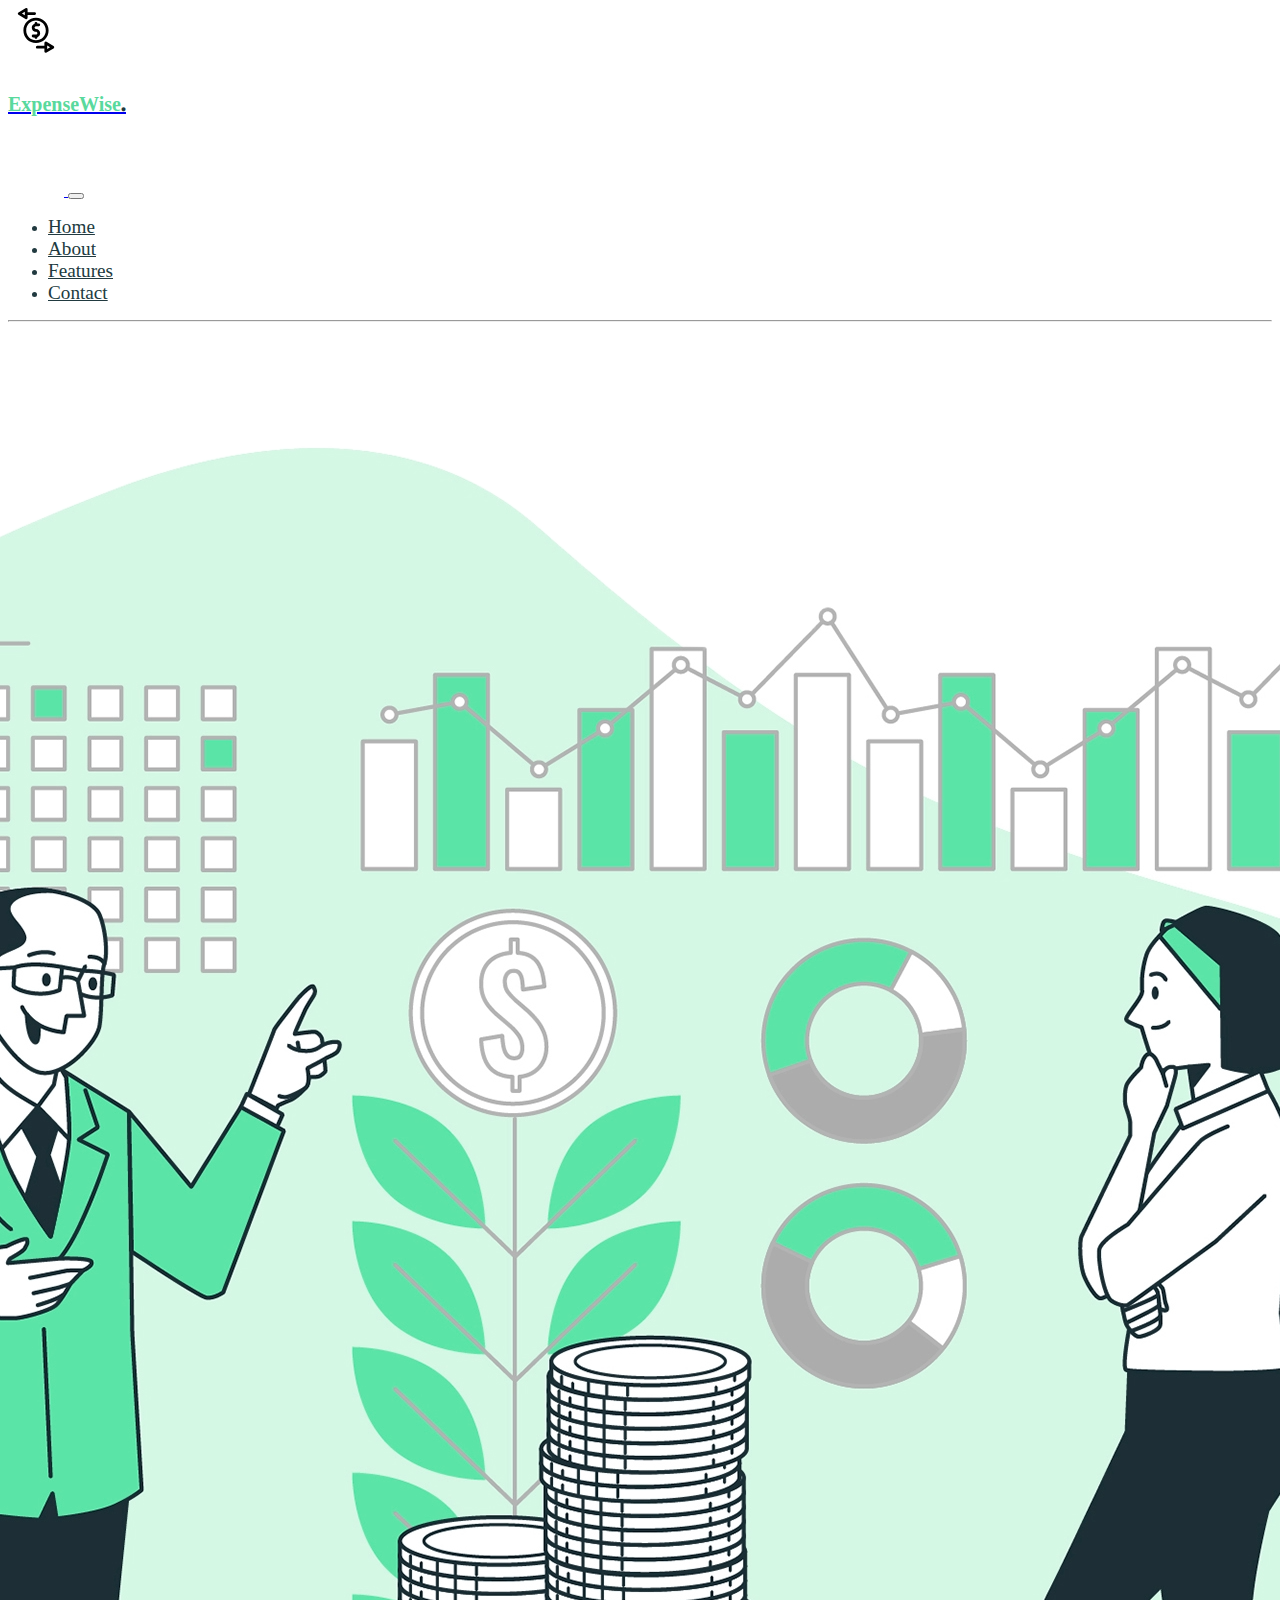
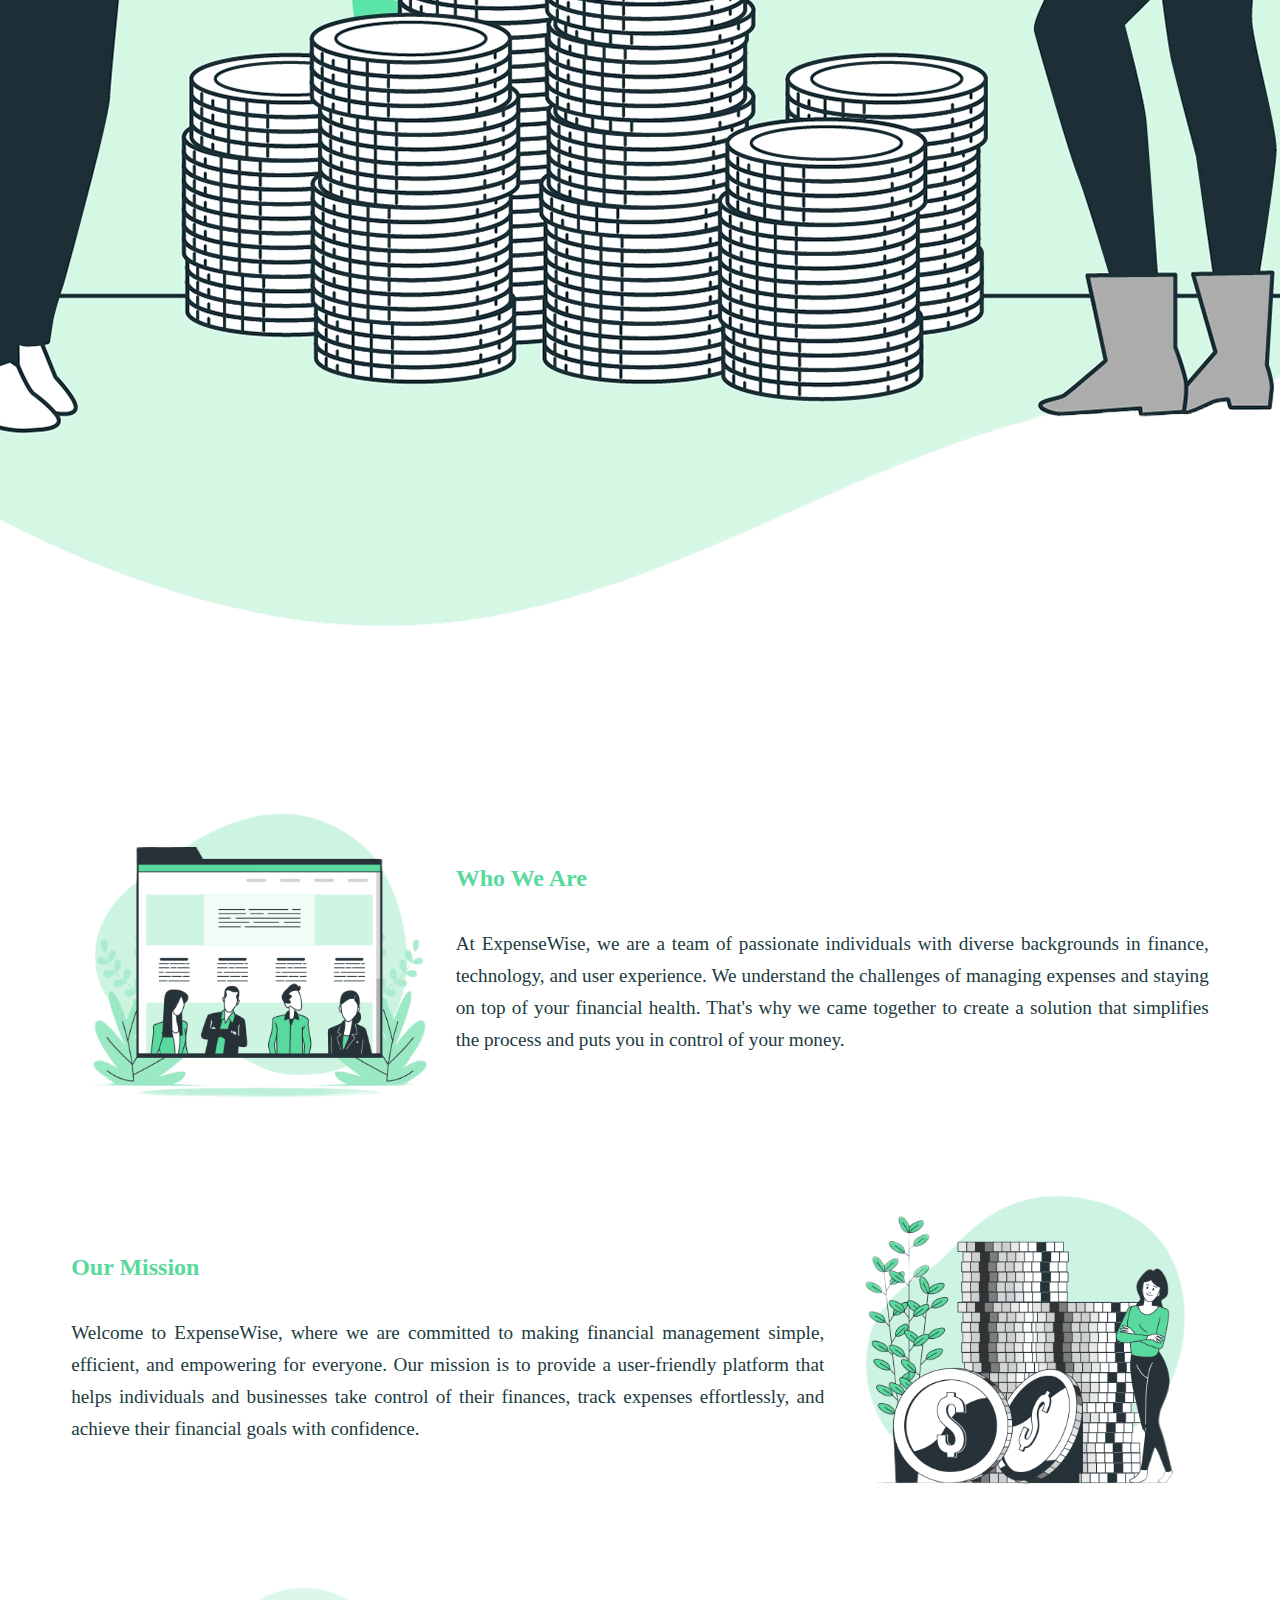
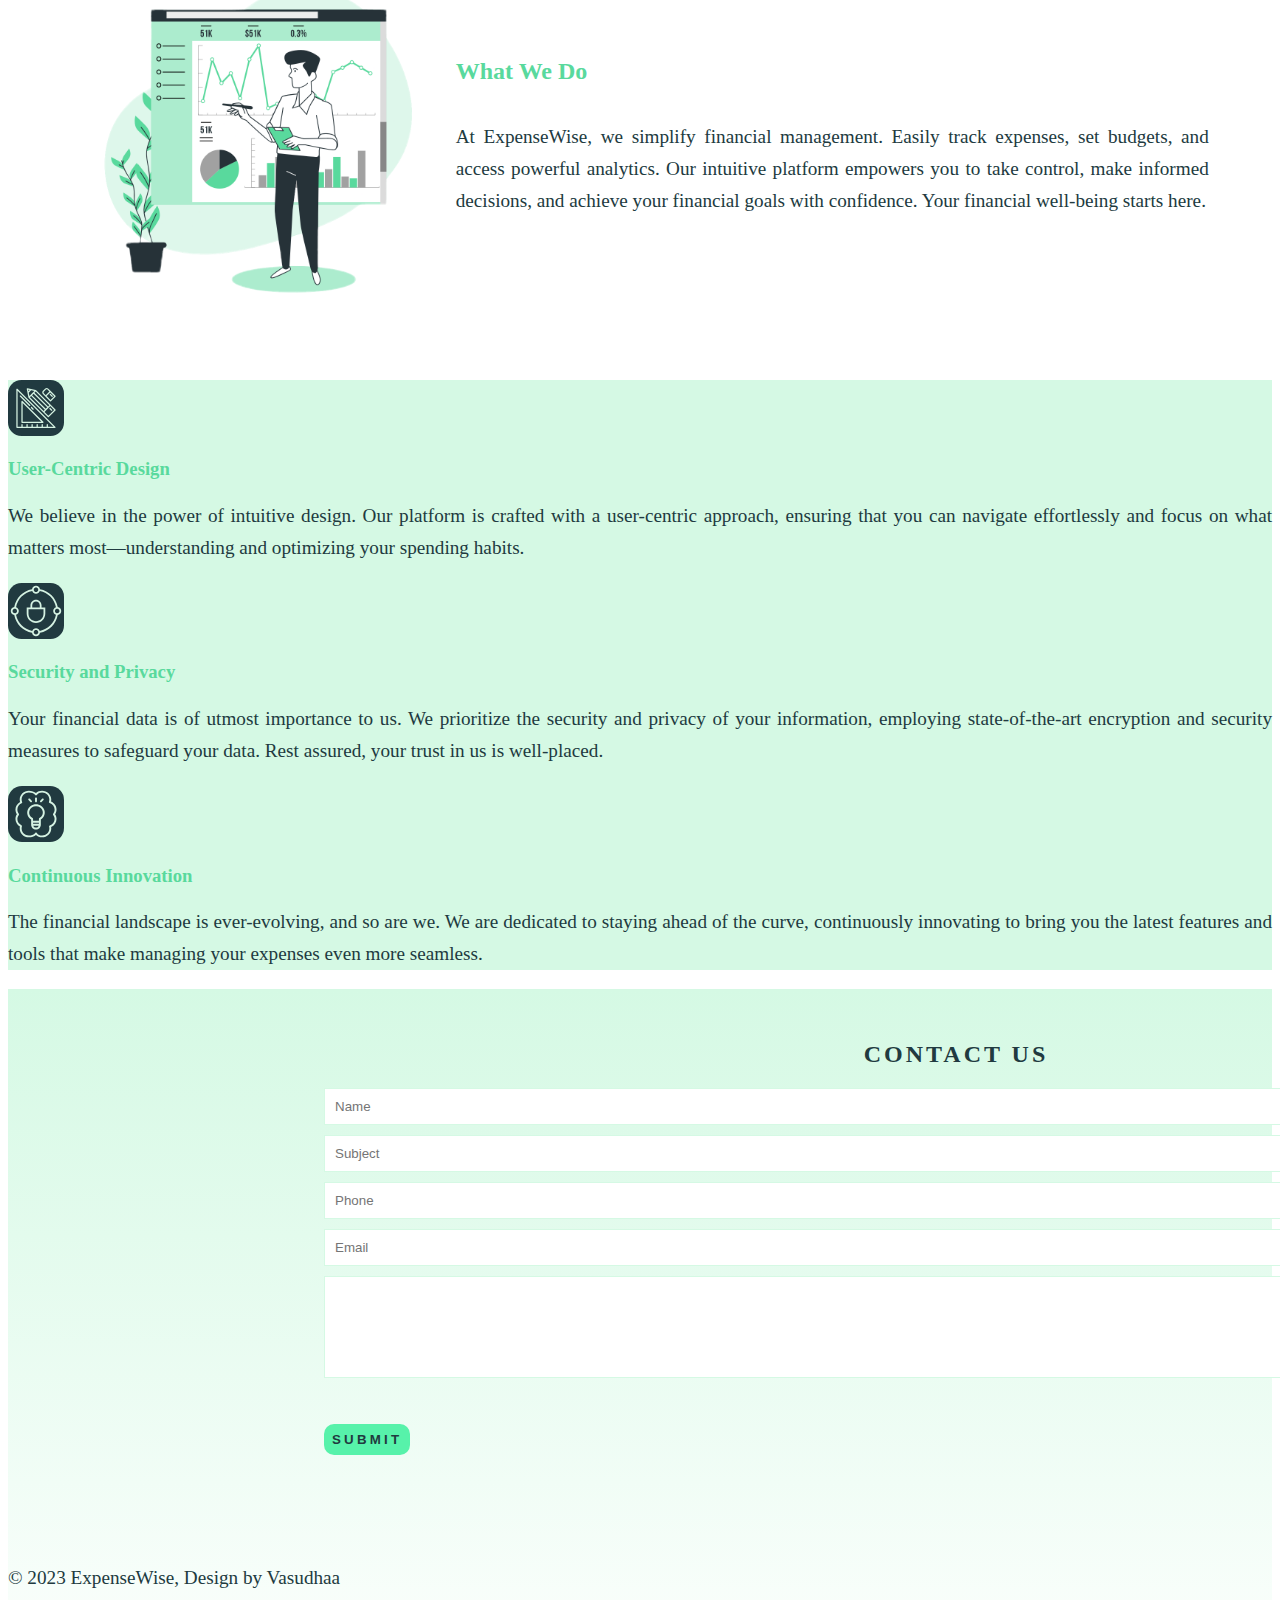
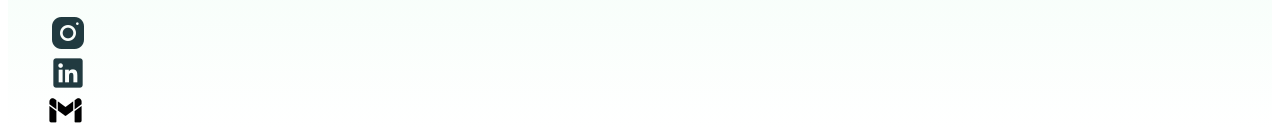
==== index.html @ 9382dbb3 "Update index.html" ====
<!DOCTYPE html>
<html lang="en">
<head>
  <meta charset="UTF-8">
  <meta name="viewport" content="width=device-width, initial-scale=1.0">
  <title>ExpenseWise</title>
  <link href="https://cdn.jsdelivr.net/npm/bootstrap@5.3.2/dist/css/bootstrap.min.css" rel="stylesheet" integrity="sha384-T3c6CoIi6uLrA9TneNEoa7RxnatzjcDSCmG1MXxSR1GAsXEV/Dwwykc2MPK8M2HN" crossorigin="anonymous">
  <link href="style.css" rel="stylesheet">

</head>
<body>
  

  <div class="navi container-sm">
    <nav class="navbar navbar-expand-md">

      <a href="/" class="d-flex align-items-center mb-3 mb-md-0 me-md-auto link-body-emphasis text-decoration-none"> 
              <svg xmlns:dc="http://purl.org/dc/elements/1.1/" xmlns:cc="http://creativecommons.org/ns#" xmlns:rdf="http://www.w3.org/1999/02/22-rdf-syntax-ns#" xmlns:svg="http://www.w3.org/2000/svg" xmlns="http://www.w3.org/2000/svg" version="1.1" viewBox="0 0 8.4666665 10.58333375" x="0px" y="0px"><path transform="scale(0.26458334)" d="M 8.984375 0 A 1.0001001 1.0001001 0 0 0 8.4960938 0.140625 L 3.4980469 3.1445312 A 1.0001001 1.0001001 0 0 0 3.4980469 4.8574219 L 8.4882812 7.8535156 A 1.0001001 1.0001001 0 0 0 10.001953 6.9980469 L 10.003906 4.9980469 L 15 4.9980469 C 16.33392 4.9983062 16.33392 2.9963531 15 2.9960938 L 10.007812 2.9960938 L 10.009766 1.0039062 A 1.0001001 1.0001001 0 0 0 8.984375 0 z M 8.0097656 2.7675781 L 8.0019531 5.234375 L 5.9492188 4.0019531 L 8.0097656 2.7675781 z M 15.996094 6.9980469 C 11.037375 6.9980469 6.9980469 11.037375 6.9980469 15.996094 C 6.9980469 20.954812 11.037375 25.001953 15.996094 25.001953 C 20.954812 25.001953 25.001953 20.954812 25.001953 15.996094 C 25.001953 11.037375 20.954812 6.9980469 15.996094 6.9980469 z M 15.996094 8.9980469 C 19.873932 8.9980469 23.001953 12.118255 23.001953 15.996094 C 23.001953 19.873932 19.873932 23.001953 15.996094 23.001953 C 12.118255 23.001953 8.9980469 19.873932 8.9980469 15.996094 C 8.9980469 12.118255 12.118255 8.9980469 15.996094 8.9980469 z M 15.982422 10.001953 C 15.43285 10.01198 14.993743 10.464044 15 11.013672 L 15 11.183594 C 14.33589 11.4145 13.758138 11.872558 13.390625 12.498047 C 12.846417 13.424261 12.843374 14.569575 13.376953 15.501953 C 13.910533 16.434332 14.900218 17.015663 15.974609 17.015625 C 16.534313 17.015612 16.972286 17.444548 16.978516 18.003906 C 16.984752 18.563264 16.567009 19.002569 15.974609 19.015625 L 13.974609 19.015625 A 1.0002529 1.0002529 0 1 0 13.980469 21.015625 L 14.978516 21.015625 C 14.978516 22.349286 16.978516 22.349286 16.978516 21.015625 L 16.978516 20.822266 C 18.148637 20.395148 18.99296 19.279361 18.978516 17.982422 C 18.960336 16.350126 17.60713 15.015587 15.974609 15.015625 C 15.614037 15.015638 15.290272 14.826358 15.111328 14.513672 C 14.932384 14.200984 14.934679 13.820385 15.117188 13.509766 C 15.299696 13.199146 15.631655 13.009711 15.974609 13.013672 A 1.0001001 1.0001001 0 0 0 15.988281 13.013672 L 17.974609 13.013672 A 1.0002461 1.0002461 0 1 0 17.974609 11.013672 L 17 11.013672 C 17.006426 10.449593 16.54644 9.9914245 15.982422 10.001953 z M 22.943359 23.998047 A 1.0001001 1.0001001 0 0 0 21.998047 25.001953 L 22 27.003906 L 17 27.003906 C 16.965569 27.002125 16.930911 27.002125 16.896484 27.003906 C 15.562824 27.072803 15.666339 29.072804 17 29.003906 L 22.003906 29.003906 L 22.005859 30.996094 A 1.0001001 1.0001001 0 0 0 23.525391 31.853516 L 28.515625 28.855469 A 1.0001001 1.0001001 0 0 0 28.515625 27.142578 L 23.519531 24.146484 A 1.0001001 1.0001001 0 0 0 22.943359 23.998047 z M 23.998047 26.767578 L 26.058594 28 L 24.005859 29.232422 L 23.998047 26.767578 z " style="color:#000000;font-style:normal;font-variant:normal;font-weight:normal;font-stretch:normal;font-size:medium;line-height:normal;font-family:sans-serif;font-variant-ligatures:normal;font-variant-position:normal;font-variant-caps:normal;font-variant-numeric:normal;font-variant-alternates:normal;font-feature-settings:normal;text-indent:0;text-align:start;text-decoration:none;text-decoration-line:none;text-decoration-style:solid;text-decoration-color:#000000;letter-spacing:normal;word-spacing:normal;text-transform:none;writing-mode:lr-tb;direction:ltr;text-orientation:mixed;text-anchor:start;white-space:normal;clip-rule:nonzero;display:inline;overflow:visible;visibility:visible;opacity:1;isolation:auto;mix-blend-mode:normal;color-interpolation-filters:linearRGB;fill:#000000;fill-opacity:1;fill-rule:nonzero;stroke:none;stroke-width:2;stroke-linecap:round;stroke-linejoin:round;stroke-miterlimit:0;stroke-dasharray:none;stroke-dashoffset:0;stroke-opacity:1;paint-order:markers fill stroke;image-rendering:auto;shape-rendering:auto;text-rendering:auto;enable-background:accumulate"/><text x="0" y="23.466667" fill="#000000" font-size="5px" font-weight="bold" font-family="'Helvetica Neue', Helvetica, Arial-Unicode, Arial, Sans-serif">Created by Warunk Icon</text><text x="0" y="28.466667" fill="#000000" font-size="5px" font-weight="bold" font-family="'Helvetica Neue', Helvetica, Arial-Unicode, Arial, Sans-serif"></text></svg>
              <p>ExpenseWise<sway>.</sway></p>
        <svg class="bi me-2" width="40" height="30"><use xlink:href="#bootstrap"></use></svg>
      </a>  
      <button class="navbar-toggler" type="button" data-bs-toggle="collapse" data-bs-target="#navbarNav" aria-controls="navbarNav" aria-expanded="false" aria-label="Toggle navigation">
        <span class="navbar-toggler-icon"></span>
      </button>
      <div class="collapse navbar-collapse justify-content-end" id="navbarNav">
      <ul class="nav">
        <li class="nav-item"><a href="#Home" class="nav-link" aria-current="page">Home</a></li>
        <li class="nav-item"><a href="#About" class="nav-link">About</a></li>
        <li class="nav-item"><a href="#Features" class="nav-link">Features</a></li>
        <li class="nav-item"><a href="#Contact" class="nav-link">Contact</a></li>
      </ul>
      </div>
  </nav>
    <hr>
  </div>

  
  <section id="Home" class="container-xxxl">
    
    <div class="bg container-xxl">
        <img src="./images/bg.png" class="img-fluid" >
    </div>
    <div class="content">
        <h2 class="fs-1">Embark on a path to financial freedom</h2>
        <p>Unlock financial freedom one expense at a time – Experience the power of ExpenseWise today!</p>
        <a href="signin.html"><button type="button" class="btn  btn-lg">Get started ⟶ </button></a>
    </div>
  </section>


  <section id="About" class="container-lg parallax" >
    <div >
      <img src="./images/whoarewe.png" >
    </div>
    <div class="words1">
      <h2>Who We Are</h2>
      <p>At ExpenseWise, we are a team of passionate individuals with diverse backgrounds in finance, technology, and user experience. We understand the challenges of managing expenses and staying on top of your financial health. That's why we came together to create a solution that simplifies the process and puts you in control of your money.</p>
    </div>
    <div >
      <img src="./images/mission.png"  >
    </div>
    <div class="words2 ">
      <h2>Our Mission</h2>
      <p>Welcome to ExpenseWise, where we are committed to making financial management simple, efficient, and empowering for everyone. Our mission is to provide a user-friendly platform that helps individuals and businesses take control of their finances, track expenses effortlessly, and achieve their financial goals with confidence.</p>
    </div>
    
    <div >
      <img src="./images/what.png">
    </div>
    <div class="words3">
      <h2>What We Do</h2>
      <p>At ExpenseWise, we simplify financial management. Easily track expenses, set budgets, and access powerful analytics. Our intuitive platform empowers you to take control, make informed decisions, and achieve your financial goals with confidence. Your financial well-being starts here.</p>
    </div>
    </section>


  <section id="Features">
    <div class="container px-4 py-5" id="hanging-icons">
      <div class="row g-4 py-5 row-cols-1 row-cols-lg-3">
        <div class="col d-flex align-items-start">
          <div class="icon-square text-body-emphasis d-inline-flex align-items-center justify-content-center fs-4 flex-shrink-0 me-3">
            <svg fill="#D5F2E2" height="64px" width="64px" version="1.1" id="Layer_1" xmlns="http://www.w3.org/2000/svg" xmlns:xlink="http://www.w3.org/1999/xlink" viewBox="-102.4 -102.4 716.80 716.80" xml:space="preserve"><g id="SVGRepo_bgCarrier" stroke-width="0"><rect x="-102.4" y="-102.4" width="716.80" height="716.80" rx="172.03199999999998" fill="#213A40" strokewidth="0"></rect></g><g id="SVGRepo_tracerCarrier" stroke-linecap="round" stroke-linejoin="round"></g><g id="SVGRepo_iconCarrier"> <g> <g> <path d="M505.327,498.2L18.104,10.977c-2.311-2.311-5.791-3.003-8.81-1.752c-3.021,1.25-4.991,4.2-4.991,7.469v487.223 c0,4.466,3.62,8.085,8.084,8.085h64.676h64.676h64.676h64.676h64.676h64.676h99.169c3.27,0,6.217-1.969,7.469-4.991 C508.331,503.989,507.639,500.513,505.327,498.2z M408.526,495.833v-0.001v-26.409c0-4.466-3.62-8.084-8.084-8.084 c-4.465,0-8.084,3.619-8.084,8.084v26.409H343.85v-26.409c0-4.466-3.62-8.084-8.084-8.084c-4.465,0-8.084,3.619-8.084,8.084 v26.409h-48.507v-26.409c0-4.466-3.62-8.084-8.084-8.084c-4.465,0-8.084,3.619-8.084,8.084v26.409h-48.507v-26.409 c0-4.466-3.62-8.084-8.084-8.084s-8.084,3.619-8.084,8.084v26.409h-48.507v-26.409c0-4.466-3.62-8.084-8.084-8.084 s-8.084,3.619-8.084,8.084v26.409H85.148v-26.409c0-4.466-3.62-8.084-8.084-8.084s-8.084,3.619-8.084,8.084v26.409H20.472V36.211 l459.621,459.621H408.526z"></path> </g> </g> <g> <g> <path d="M350.096,433.514L82.77,167.107c-2.313-2.306-5.79-2.993-8.807-1.74c-3.017,1.253-4.984,4.2-4.984,7.467v266.407 c0,4.466,3.62,8.084,8.084,8.084h267.326c3.273,0,6.222-1.973,7.472-4.997C353.111,439.304,352.414,435.824,350.096,433.514z M85.148,431.156V192.304l239.676,238.852H85.148z"></path> </g> </g> <g> <g> <path d="M181.949,217.939L61.221,97.211c-3.157-3.156-8.276-3.156-11.432,0c-3.157,3.158-3.157,8.276,0,11.434l120.728,120.728 c1.578,1.578,3.648,2.367,5.716,2.367c2.068,0,4.138-0.789,5.716-2.367C185.106,226.214,185.106,221.096,181.949,217.939z"></path> </g> </g> <g> <g> <path d="M225.066,265.368l-21.559-21.559c-3.157-3.156-8.276-3.156-11.432,0c-3.157,3.158-3.157,8.276,0,11.434l21.559,21.559 c1.578,1.578,3.648,2.367,5.716,2.367s4.138-0.789,5.716-2.367C228.223,273.643,228.223,268.525,225.066,265.368z"></path> </g> </g> <g> <g> <path d="M505.33,275.584l-60.979-60.974L257.784,28.043c-0.004-0.004-0.01-0.009-0.014-0.014l-0.023-0.023 c-0.038-0.038-0.079-0.068-0.116-0.105c-0.153-0.147-0.308-0.292-0.472-0.427c-0.072-0.06-0.15-0.112-0.224-0.169 c-0.136-0.103-0.271-0.208-0.414-0.304c-0.1-0.067-0.205-0.125-0.307-0.188c-0.122-0.074-0.243-0.151-0.37-0.219 c-0.126-0.068-0.255-0.125-0.384-0.184c-0.11-0.052-0.217-0.107-0.33-0.153c-0.156-0.065-0.316-0.119-0.475-0.172 c-0.092-0.031-0.18-0.067-0.273-0.096c-0.196-0.059-0.396-0.107-0.596-0.151c-0.058-0.013-0.113-0.031-0.172-0.043l-0.036-0.008 c-0.003-0.001-0.006-0.001-0.01-0.002L147.01,4.475c-0.298-0.064-0.6-0.111-0.907-0.14c-0.043-0.004-0.085-0.004-0.127-0.008 c-0.069-0.005-0.139-0.006-0.208-0.011c-0.148-0.008-0.294-0.021-0.443-0.019c-0.099,0-0.197,0.008-0.296,0.011 c-0.08,0.003-0.16,0.008-0.239,0.013c-0.042,0.003-0.084,0.003-0.125,0.006c-0.039,0.003-0.078,0.002-0.117,0.006 c-0.166,0.016-0.329,0.043-0.493,0.069c-0.059,0.01-0.12,0.017-0.179,0.028c-0.617,0.112-1.214,0.293-1.78,0.54 c-0.047,0.02-0.094,0.045-0.141,0.067c-0.163,0.074-0.326,0.149-0.483,0.234c-0.067,0.037-0.129,0.079-0.195,0.116 c-0.068,0.039-0.135,0.081-0.202,0.122c-0.089,0.055-0.182,0.107-0.269,0.166c-0.095,0.064-0.183,0.135-0.275,0.203 c-0.019,0.014-0.038,0.028-0.056,0.042c-0.053,0.04-0.108,0.077-0.16,0.117c-0.046,0.037-0.094,0.07-0.138,0.108 c-0.076,0.061-0.143,0.129-0.217,0.194c-0.124,0.11-0.25,0.22-0.368,0.337c-0.048,0.048-0.092,0.101-0.138,0.15 c-0.134,0.141-0.266,0.285-0.39,0.435c-0.025,0.03-0.045,0.063-0.07,0.093c-0.001,0.001-0.001,0.002-0.002,0.003 c-0.043,0.055-0.084,0.111-0.126,0.167c-0.092,0.121-0.183,0.24-0.268,0.368c-0.01,0.014-0.017,0.029-0.027,0.044 C138.53,8,138.493,8.067,138.453,8.13c-0.04,0.065-0.08,0.128-0.117,0.193c-0.045,0.079-0.094,0.155-0.137,0.236 c-0.013,0.024-0.023,0.049-0.034,0.072c-0.064,0.122-0.123,0.248-0.18,0.374c-0.023,0.049-0.049,0.096-0.07,0.144 c-0.015,0.036-0.033,0.07-0.049,0.106c-0.107,0.253-0.198,0.512-0.279,0.776c-0.003,0.012-0.005,0.025-0.01,0.037 c-0.083,0.277-0.149,0.562-0.202,0.848c-0.014,0.074-0.023,0.151-0.034,0.225c-0.023,0.15-0.05,0.298-0.064,0.45 c-0.008,0.082-0.008,0.162-0.013,0.244c-0.006,0.088-0.011,0.176-0.014,0.264c-0.003,0.094-0.011,0.187-0.011,0.281 c0,0.144,0.012,0.287,0.019,0.43c0.004,0.077,0.005,0.152,0.012,0.229c0.003,0.043,0.004,0.086,0.008,0.129 c0.029,0.294,0.072,0.584,0.133,0.871l21.316,106.582c0.002,0.01,0.004,0.019,0.005,0.029l0.005,0.025 c0.03,0.153,0.072,0.301,0.111,0.451c0.044,0.17,0.094,0.338,0.149,0.505c0.051,0.154,0.101,0.309,0.161,0.458 c0.036,0.088,0.078,0.174,0.116,0.261c0.064,0.144,0.127,0.288,0.198,0.427c0.043,0.085,0.093,0.167,0.139,0.251 c0.078,0.14,0.157,0.278,0.244,0.412c0.05,0.078,0.102,0.154,0.155,0.231c0.095,0.138,0.194,0.273,0.297,0.404 c0.054,0.069,0.108,0.137,0.164,0.204c0.117,0.14,0.24,0.275,0.368,0.406c0.039,0.04,0.071,0.083,0.11,0.122l186.603,186.602 l60.977,60.976c1.578,1.578,3.648,2.367,5.716,2.367s4.138-0.789,5.716-2.367l85.367-85.366c1.517-1.517,2.368-3.573,2.368-5.717 S506.847,277.102,505.33,275.584z M252.031,45.157l175.169,175.169l-16.006,16.006L236.025,61.163L252.031,45.157z M399.761,247.766l-19.055,19.055L205.536,91.651l9.517-9.517c0.003-0.003,0.008-0.006,0.011-0.01l9.528-9.528L399.761,247.766z M159.433,41.716l-3.806-19.029l5.32,1.064l13.71,2.742L159.433,41.716z M163.245,60.772l30.468-30.468l41.921,8.384 L203.631,70.69c-0.003,0.003-0.006,0.008-0.01,0.011l-15.224,15.224c-0.003,0.003-0.008,0.006-0.011,0.01l-16.758,16.758 L163.245,60.772z M178.097,119.092l16.006-16.006l175.17,175.168l-16.006,16.006L178.097,119.092z M414.243,355.238 l-49.544-49.544l21.722-21.722l52.211-52.211l49.544,49.544L414.243,355.238z"></path> </g> </g> <g> <g> <path d="M462.21,278.303l-21.558-21.559c-3.156-3.156-8.275-3.156-11.433,0c-3.157,3.158-3.157,8.276,0,11.434l21.559,21.559 c1.578,1.578,3.648,2.367,5.716,2.367s4.138-0.789,5.716-2.367C465.367,286.578,465.367,281.46,462.21,278.303z"></path> </g> </g> <g> <g> <path d="M505.326,100.133L444.35,39.157l-30.488-30.49c-11.557-11.556-30.363-11.555-41.922,0l-27.44,27.44 c-11.558,11.559-11.558,30.364,0,41.923l30.489,30.488l60.976,60.977c1.516,1.516,3.572,2.367,5.716,2.367 c2.144,0,4.201-0.852,5.716-2.367l57.928-57.928C508.483,108.409,508.483,103.291,505.326,100.133z M355.935,66.595 c-5.254-5.253-5.254-13.801,0-19.053l27.439-27.44c5.254-5.254,13.802-5.254,19.056,0l24.772,24.772l-46.494,46.494 L355.935,66.595z M441.683,152.345L392.14,102.8l46.494-46.493l49.544,49.543L441.683,152.345z"></path> </g> </g> <g> <g> <path d="M468.741,100.133l-24.39-24.391c-3.157-3.156-8.276-3.156-11.432,0c-3.157,3.158-3.157,8.276,0,11.434l24.39,24.391 c1.578,1.578,3.648,2.367,5.716,2.367s4.138-0.789,5.716-2.367C471.898,108.409,471.898,103.291,468.741,100.133z"></path> </g> </g> </g></svg>          </div>
          <div>
            <h3 class="fs-2">User-Centric Design</h3>
            <p>We believe in the power of intuitive design. Our platform is crafted with a user-centric approach, ensuring that you can navigate effortlessly and focus on what matters most—understanding and optimizing your spending habits.</p>
          </div>
        </div>
        <div class="col d-flex align-items-start">
          <div class="icon-square text-body-emphasis d-inline-flex align-items-center justify-content-center fs-4 flex-shrink-0 me-3">
            <svg version="1.1" id="SECURITY" xmlns="http://www.w3.org/2000/svg" xmlns:xlink="http://www.w3.org/1999/xlink" width="64px" height="64px" viewBox="-90 -90 1980.00 1980.00" enable-background="new 0 0 1800 1800" xml:space="preserve" fill="#D5F2E2"><g id="SVGRepo_bgCarrier" stroke-width="0"><rect x="-90" y="-90" width="1980.00" height="1980.00" rx="475.2" fill="#213A40" strokewidth="0"></rect></g><g id="SVGRepo_tracerCarrier" stroke-linecap="round" stroke-linejoin="round"></g><g id="SVGRepo_iconCarrier"> <g> <path fill="#D5F2E2" d="M1096.233,698.227c0-108.2-88.028-196.229-196.229-196.229c-108.205,0-196.234,88.029-196.234,196.229 v74.779H571.518v226.107c1.825,179.273,149.183,325.127,328.487,325.127s326.658-145.854,328.478-325.445V773.006h-132.249V698.227 z M1165.753,835.734v162.74c-1.47,145.039-120.684,263.037-265.749,263.037s-264.283-117.998-265.758-262.717V835.734H1165.753z M766.5,773.006v-74.779c0-73.611,59.889-133.5,133.504-133.5c73.611,0,133.5,59.889,133.5,133.5v74.779H766.5z"></path> <path fill="#D5F2E2" d="M1668.854,759.284c-58.126-318.375-309.768-570.017-628.138-628.141 C1031.553,61.639,971.966,7.808,900,7.808S768.442,61.642,759.28,131.146C440.91,189.271,189.268,440.914,131.146,759.284 c-69.507,9.162-123.34,68.754-123.34,140.72c0,71.968,53.833,131.551,123.34,140.713 c58.121,318.371,309.763,570.008,628.134,628.135c9.162,69.502,68.754,123.34,140.72,123.34s131.553-53.834,140.716-123.34 c318.37-58.122,570.017-309.764,628.138-628.13c69.507-9.163,123.34-68.75,123.34-140.718 C1792.193,828.038,1738.36,768.446,1668.854,759.284z M900,70.537c33.898,0,62.808,21.432,74.109,51.424 c3.27,8.672,5.142,18.025,5.142,27.827c0,12.525-3.001,24.335-8.195,34.876c-12.93,26.241-39.88,44.382-71.056,44.382 c-31.181,0-58.13-18.141-71.06-44.382c-5.198-10.541-8.196-22.351-8.196-34.876c0-9.801,1.873-19.154,5.142-27.827 C837.188,91.969,866.098,70.537,900,70.537z M121.962,974.115c-29.995-11.306-51.427-40.211-51.427-74.111 c0-33.902,21.432-62.812,51.427-74.114c8.672-3.269,18.027-5.142,27.829-5.142c12.523,0,24.333,2.998,34.874,8.196 c26.236,12.93,44.377,39.879,44.377,71.06c0,31.179-18.141,58.123-44.377,71.058c-10.541,5.19-22.351,8.191-34.874,8.191 C139.989,979.253,130.634,977.381,121.962,974.115z M900,1729.462c-33.902,0-62.812-21.432-74.114-51.427 c-3.269-8.672-5.142-18.027-5.142-27.828c0-12.523,2.998-24.334,8.196-34.875c12.93-26.24,39.879-44.377,71.06-44.377 c31.176,0,58.126,18.137,71.056,44.377c5.194,10.541,8.195,22.352,8.195,34.875c0,9.801-1.872,19.156-5.142,27.828 C962.808,1708.03,933.898,1729.462,900,1729.462z M1034.927,1606.087c-18.605-56.747-72.04-97.86-134.927-97.86 s-116.326,41.113-134.931,97.86c-288.367-54.993-516.166-282.788-571.159-571.159c56.748-18.604,97.861-72.039,97.861-134.924 c0-62.887-41.113-116.326-97.861-134.931c54.993-288.371,282.792-516.17,571.159-571.163 c18.605,56.752,72.044,97.865,134.931,97.865s116.321-41.113,134.927-97.865c288.371,54.993,516.17,282.792,571.163,571.163 c-56.752,18.605-97.865,72.044-97.865,134.931c0,62.885,41.113,116.319,97.865,134.924 C1551.097,1323.299,1323.298,1551.094,1034.927,1606.087z M1678.038,974.115c-8.673,3.266-18.023,5.138-27.824,5.138 c-12.528,0-24.338-3.001-34.879-8.191c-26.24-12.935-44.382-39.879-44.382-71.058c0-31.176,18.142-58.126,44.382-71.06 c10.541-5.198,22.351-8.196,34.879-8.196c9.801,0,19.151,1.873,27.824,5.142c29.995,11.298,51.427,40.212,51.427,74.114 C1729.465,933.904,1708.033,962.818,1678.038,974.115z"></path> </g> </g></svg>          </div>
          <div>
            <h3 class="fs-2">Security and Privacy
            </h3>
            <p>Your financial data is of utmost importance to us. We prioritize the security and privacy of your information, employing state-of-the-art encryption and security measures to safeguard your data. Rest assured, your trust in us is well-placed.</p>
          </div>
        </div>
        <div class="col d-flex align-items-start">
          <div class="icon-square text-body-emphasis d-inline-flex align-items-center justify-content-center fs-4 flex-shrink-0 me-3">
            <svg fill="#D5F2E2" height="64px" width="64px" version="1.1" id="Layer_1" xmlns="http://www.w3.org/2000/svg" xmlns:xlink="http://www.w3.org/1999/xlink" viewBox="-48.8 -48.8 585.60 585.60" xml:space="preserve" stroke="#D5F2E2" stroke-width="0.004880000000000001"><g id="SVGRepo_bgCarrier" stroke-width="0" transform="translate(0,0), scale(1)"><rect x="-48.8" y="-48.8" width="585.60" height="585.60" rx="146.4" fill="#213A40" strokewidth="0"></rect></g><g id="SVGRepo_tracerCarrier" stroke-linecap="round" stroke-linejoin="round" stroke="#CCCCCC" stroke-width="12.688"></g><g id="SVGRepo_iconCarrier"> <g transform="translate(0 -540.36)"> <g> <g> <path d="M458.75,737.96c0-36.6-22.8-69.5-57.6-84.6c1.6-6.6,2.4-13.4,2.4-19.9c0-51.3-43-93.1-95.9-93.1 c-26.4,0-47.4,8.3-63.9,25.4c-17.3-16.1-44.1-25.4-74.1-25.4c-52.9,0-95.9,41.8-95.9,93.1c0,8,1.2,16.1,3.8,24.6 c-29.6,16-48.3,46.5-48.3,79.8c0,18,5.4,35.4,15.2,49.7c-9.9,14.8-15.2,32.1-15.2,49.4c0,32.2,18.1,62.5,46.7,79.1 c-1.6,7.1-2.3,13.4-2.3,19.2c0,51.3,43,93.1,95.9,93.1c30,0,56.8-9.3,74.1-25.4c16.5,17.1,37.5,25.4,63.9,25.4l0,0 c52.9,0,95.9-41.8,96-93c0-5.1-0.4-9.9-1.2-14.4c34.1-15,56.4-47.6,56.4-83.9c0-17.3-5.4-34.6-15.2-49.4 C453.45,773.36,458.75,755.96,458.75,737.96z M423.25,793.56c10,12.5,15.5,27.9,15.5,43.3c0,30.7-20.6,58.1-51.4,68.3 c-2.5,0.8-4.6,2.6-5.8,5s-1.3,5.2-0.5,7.7c1.7,5.2,2.5,10.7,2.5,17.4c0,40.3-34.1,73.1-75.9,73.1c-24.7,0-41.9-8.2-55.7-26.5 c-1.9-2.5-4.9-4-8-4c-3.1,0-6.1,1.5-7.9,3.9c-14.7,19.5-44,26.5-66.4,26.5c-41.9,0-75.9-32.8-75.9-73.1c0-6,1.2-13.3,3.5-21.7 c1.3-4.7-1-9.6-5.4-11.7c-25.9-12.2-42.6-37.7-42.6-64.9c0-15.4,5.5-30.7,15.5-43.3c2.9-3.7,2.9-9-0.2-12.6 c-9.9-11.7-15.3-27.1-15.3-43.1c0-28.4,17.5-54.1,44.5-65.5c4.9-2.1,7.4-7.8,5.4-12.8c-3.7-9.5-5.5-18-5.5-26.1 c0-40.3,34.1-73.1,75.9-73.1c22.4,0,51.7,7,66.4,26.5c1.9,2.5,4.8,4,8,4s6.1-1.5,8-4c13.9-18.3,31-26.5,55.7-26.5 c41.9,0,75.9,32.8,75.9,73.1c0,7.5-1.4,15.5-4,22.5c-0.9,2.5-0.8,5.4,0.4,7.8c1.2,2.4,3.3,4.3,5.9,5.1c31.6,10.3,52.9,38,52.9,69 c0,16-5.4,31.3-15.3,43.1C420.35,784.56,420.25,789.86,423.25,793.56z"></path> <path d="M295.35,662.46c2.6,0,5.2-1,7.1-3l19.9-20.6c3.9-3.9,3.7-10.2-0.2-14.1c-3.9-3.9-10.3-3.8-14.1,0.2l-19.9,20.6 c-3.9,3.9-3.8,10.3,0.2,14.1C290.35,661.56,292.85,662.46,295.35,662.46z"></path> <path d="M185.35,659.46c2,2,4.6,3,7.2,3h0c2.5,0,5-0.9,6.9-2.8c3.9-3.8,4-10.1,0.2-14.1l-19.9-20.6c-3.8-3.9-10.1-4-14.1-0.2 c-3.9,3.8-4,10.1-0.2,14.1L185.35,659.46z"></path> <path d="M243.95,661.76c5.5,0,10-4.5,10-10v-29.7c0-5.5-4.5-10-10-10s-10,4.5-10,10v29.7 C233.95,657.26,238.45,661.76,243.95,661.76z"></path> <path d="M332.55,747.36c-5.1-18.3-16.7-34.9-32.9-46.5c-16-11.5-35.8-17.9-55.7-17.9s-39.7,6.4-55.7,17.9 c-16.2,11.7-27.8,28.2-32.9,46.5c-10.6,35.8,5,73.8,38,94.6v54.5c0,27.8,22.7,50.4,50.6,50.4s50.6-22.6,50.6-50.4v-54.5 C327.55,821.16,343.15,783.06,332.55,747.36L332.55,747.36z M243.95,926.76c-13.1,0-24.6-8.7-28.9-20.4h57.7 C268.55,918.16,257.05,926.76,243.95,926.76z M274.55,886.36h-61.3v-10.5h61.3V886.36z M279.85,827.36c-3.2,1.8-5.2,5.1-5.2,8.8 v19.7h-61.3v-19.7c0-3.7-2-7-5.2-8.8c-28.2-15.4-42-46-33.5-74.5c0-0.1,0-0.1,0.1-0.2c7.9-28.9,37.1-49.8,69.3-49.8 s61.4,20.9,69.3,49.8c0,0.1,0,0.1,0.1,0.2C321.85,781.46,308.05,812.06,279.85,827.36z"></path> </g> </g> </g> </g></svg>
          </div>
          <div>
            <h3 class="fs-2">Continuous Innovation</h3>
            <p>The financial landscape is ever-evolving, and so are we. We are dedicated to staying ahead of the curve, continuously innovating to bring you the latest features and tools that make managing your expenses even more seamless.</p>
          </div>
        </div>
      </div>
    </div>
    
  </section>


  <section id="Contact">
    <div class="wrapper"> 
      <h2>Contact us</h2> 
      <div id="error_message"></div>
      <div id="success_message"></div> 
      <form action="" id="myform" onsubmit="return validate();"> 
          <div class="input_field"><input type="text" placeholder="Name" id="name" required> </div> 
          <div class="input_field"><input type="text" placeholder="Subject" id="subject" required> </div> 
          <div class="input_field"><input type="text" placeholder="Phone" id="phone" required> </div> 
          <div class="input_field"><input type="text" placeholder="Email" id="email" required> </div> 
          <div class="input_field"><textarea placeholder="Message" id="message"> </textarea> </div> 
          <button class="btn" type="submit">Submit</button>
      </form>
  </div> 
        
    
    <div class="container">
      <footer class="d-flex flex-wrap justify-content-between align-items-center py-3 my-4">
        <div class="col-md-4 d-flex align-items-center">
          <a href="/" class="mb-3 me-2 mb-md-0 text-body-secondary text-decoration-none lh-1">
            <svg class="bi" width="30" height="24"><use xlink:href="#bootstrap"></use></svg>
          </a>
          <p>© 2023 ExpenseWise, Design by Vasudhaa</p>
        </div>
    
        <ul class="nav col-md-4 justify-content-end list-unstyled d-flex">
          <li class="ms-3"><a class="text-body-secondary" href="https://www.instagram.com/">
            <img src="./images/instagram.png">
          </a></li>
          <li class="ms-3"><a class="text-body-secondary" href="https://www.linkedin.com/">
            <img src="./images/linkedin.png">
          </a></li>
          <li class="ms-3"><a class="text-body-secondary" href="https://mail.google.com/mail/">
            <img src="./images/gmail.png">
          </a></li>
        </ul>
      </footer>
    </div>
  </section>


</body>
</html>
---- style.css ----
body{
    background-color:white;
    color:#213A40;
}
p{
    font-size: 1.2rem;
    color:#213A40;
    font-weight: 400;
    line-height: 2rem;
}
svg{
    height:3.5rem;
    width: 3.5rem;
}
.navi p{
    font-size: 1.25rem;
    font-weight: 800;
    color: #59D99D;
}
.navi sway{
    color:#213A40;
    font-weight:1000;
}

.nav-link{
    color:#213A40;
    font-weight: 500;
    font-size: 1.2rem;
}
.bg img{
    min-width: 100%;
    height: auto;
}
#Home{
    min-height:80vh;
    display:grid;
    grid-template-columns: 1.5fr 1fr;
    align-items: center;
    justify-content: center;
    column-gap:1rem;
}
.content{
    margin-right: 3rem;
}
.content p{
    text-align: justify;
    margin-right: 3rem;
    margin-top: 2rem;
}
.content .btn{
    background-color: #57F2AA;
    border-width: 2px;
    font-size:1.5rem;
    font-weight: 500;
    padding:1rem;
    margin-top: 2rem;
}
.content a{
    color:#213A40;
}
.parallax {
    /* The image used */
    background-image: url("./images/.jpg");
  
    /* Set a specific height */
    min-height: 100%;
  
    /* Create the parallax scrolling effect */
    background-attachment: fixed;
    background-position: center;
    background-repeat: no-repeat;
    background-size: cover;
}
#About{
    padding:2.5rem 5%;
    display:grid;
    grid-template-rows: 1fr 1fr 1fr;
    grid-template-columns: 1fr 1fr 1fr;
    justify-content:center;
    text-align: justify;
    align-items: center;
    gap:1rem;   
}
.words1{
    grid-row-start: 1;
    grid-column-start: 2;
 
    grid-row-end: 2;
    grid-column-end: 4;
}
.words2{
    grid-row-start: 2;
   grid-column-start: 1;

   grid-row-end: 3;
   grid-column-end: 3;
}
.words3{
    grid-row-start: 3;
   grid-column-start: 2;

   grid-row-end: 4;
   grid-column-end: 4;
}
#About img{
    max-width:100%;
    height:auto;
}
#About h2{
    color: #59D99D;
    padding-bottom: 1rem;
}
#Features{
    margin-top: 1rem;
    background-color: #D5F9E4;
}
#Features p{
    text-align: justify;
}
#Features h3{
    color:#59D99D;
}
#Contact{
    background: linear-gradient(0deg, white, #D5F9E4);

}
footer{
    font-size:1px;
}

hr{
    color:#ACACAD;
}


.wrapper { 
	width: 100%; 
	padding: 2rem 25% ; 
	border-radius: 5px; 
} 

.wrapper h2 { 
	text-align: center; 
	margin-bottom: 20px; 
	text-transform: uppercase; 
	letter-spacing: 3px; 
	color: #213A40; 
} 

.wrapper .input_field { 
	margin-bottom: 10px; 
} 

.wrapper 
	.input_field 
	input[type="text"], 
.wrapper textarea { 
	border: 1px solid #D5F9E4;
	width: 100%; 
	padding: 10px; 
} 

.wrapper textarea { 
	height: 5rem; 
} 

.wrapper .btn{ 
	border: 0px; 
	margin-top: 2rem; 
	padding: 0.5rem; 
	text-align: center; 
	background: #57F2AA; 
	color: #213A40;
	text-transform: uppercase; 
	letter-spacing: 0.2rem; 
	font-weight: bold; 
	border-radius: 10px; 
} 

#error_message { 
	margin-bottom: 20px; 
	background: #fe8b8e; 
	padding: 0px; 
	text-align: center; 
	font-size: 14px; 
	transition: all 0.5s ease; 
}
#success_message{
    margin-bottom: 20px; 
	background: #57F2AA; 
	padding: 0px; 
	text-align: center; 
	font-size: 14px; 
	transition: all 0.5s ease; 

}


@media (max-width:768px){
    p{
        font-size: 1rem;
        line-height: 1.5rem;
    }
    #Home{
        display:flex;
        flex-direction:column;
        gap:2rem;
    }
    .content{
    margin-left: 15%;
    }
    #About{
        display:flex;
        flex-direction: column;
        gap:2.5rem
    }
    #About h2{
        text-align: center;
    }
    #About img{
        max-width:50%;
        height:auto;
        margin-left: auto;
        margin-right: auto;
        display: block;
    }

    
}
@media only screen and (max-device-width: 1366px) {
    .parallax {
      background-attachment: scroll;
    }
  }
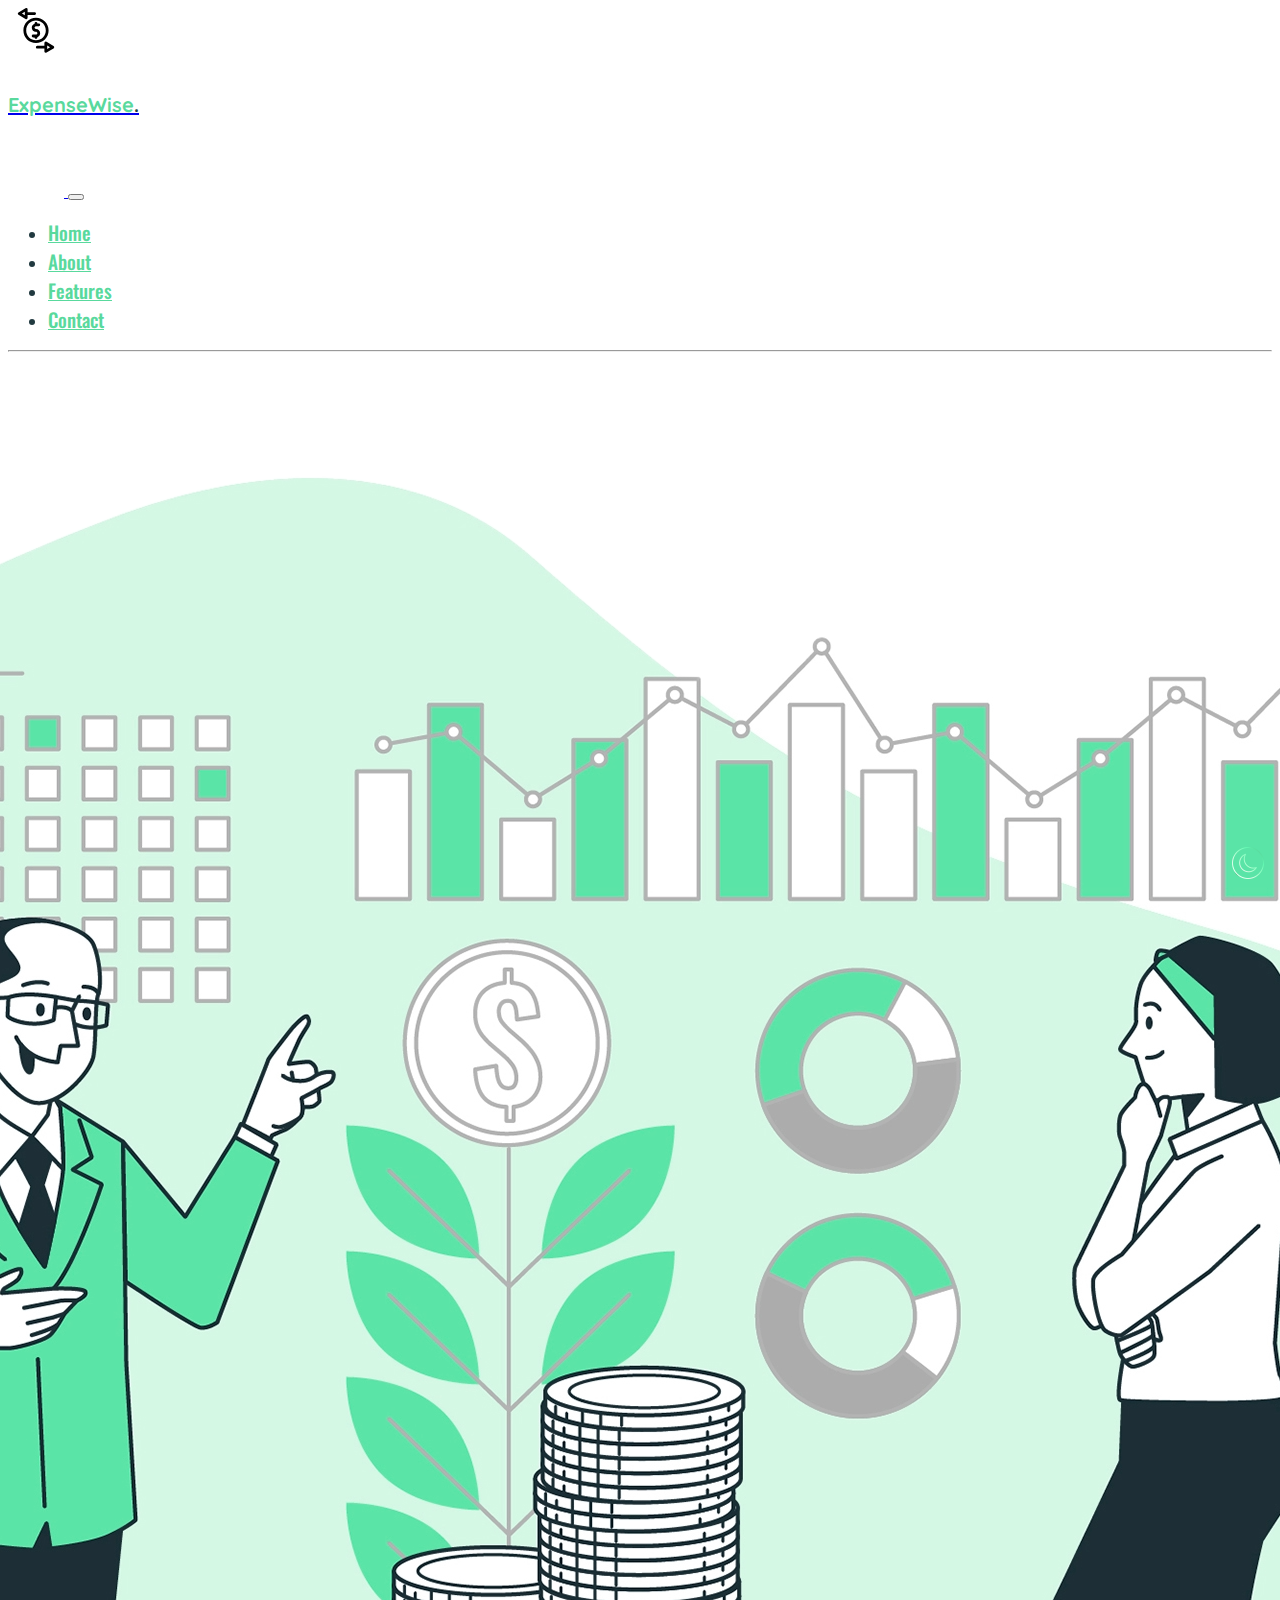
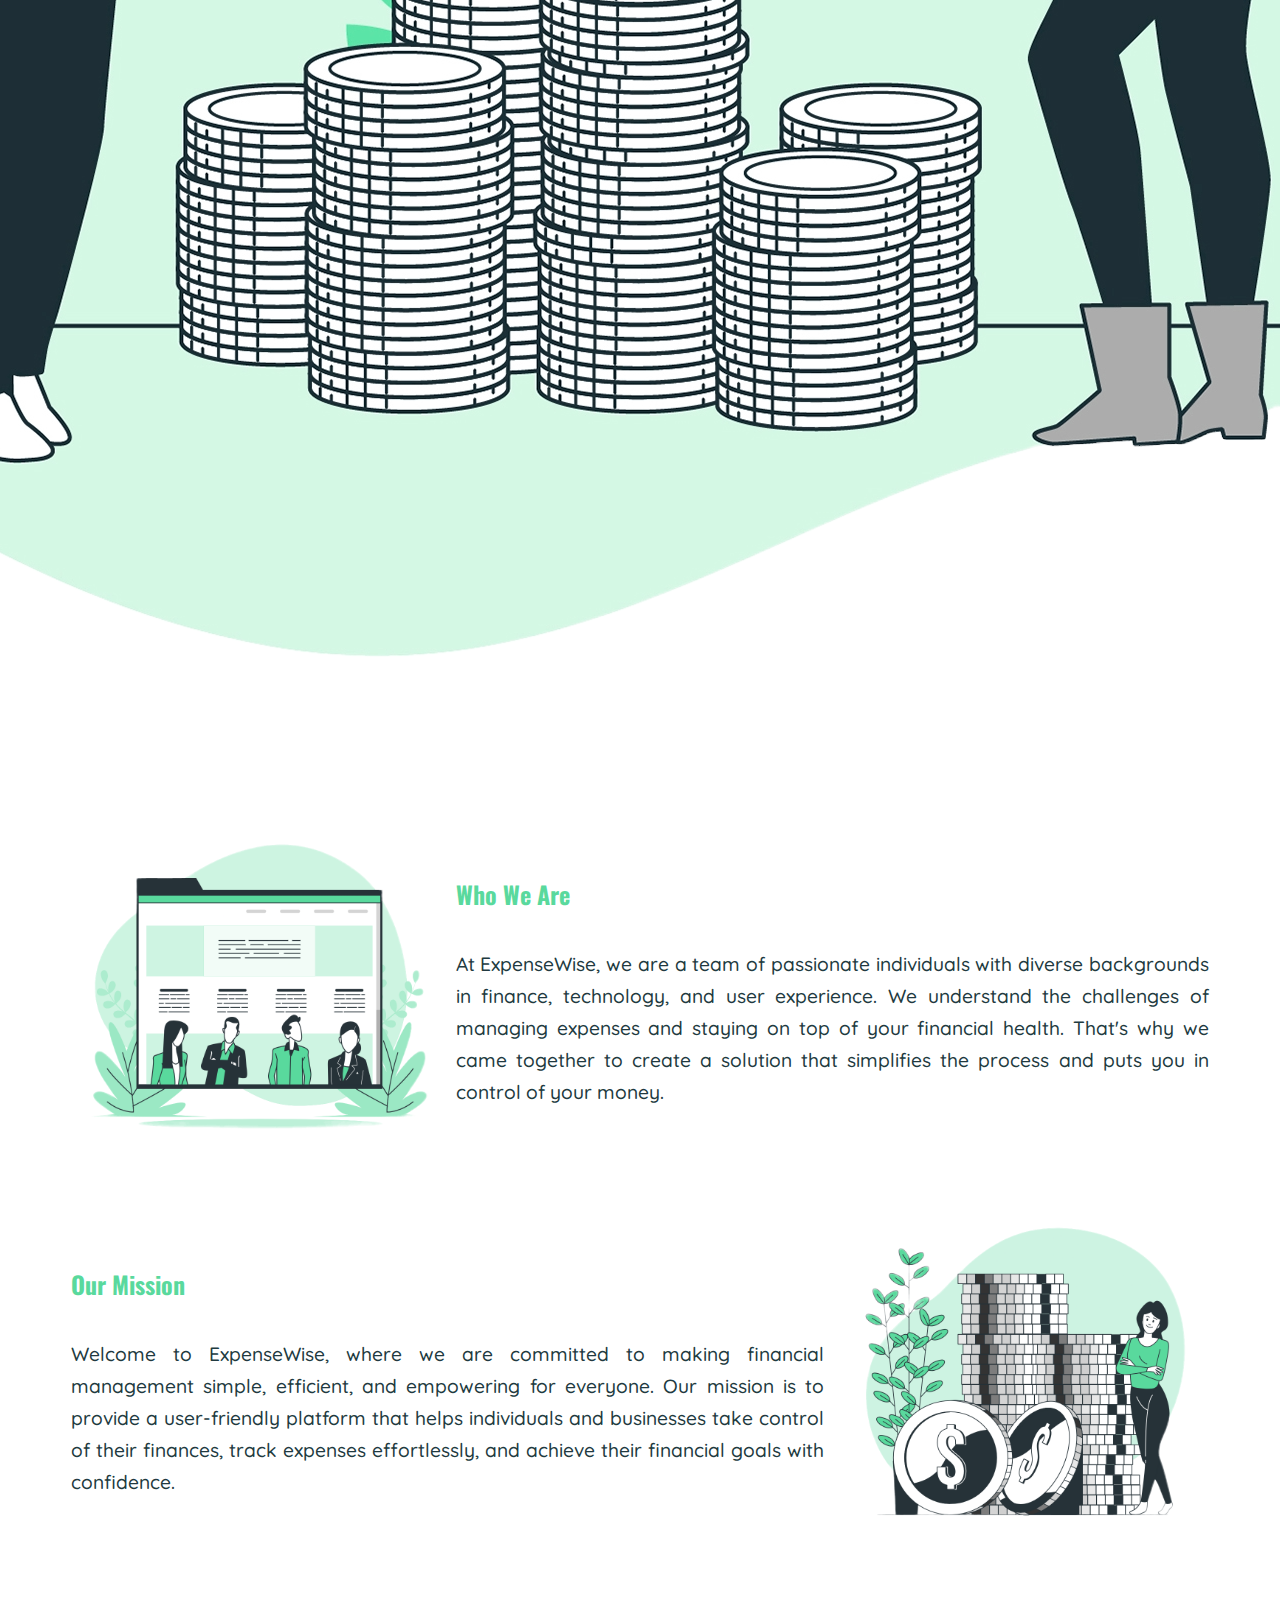
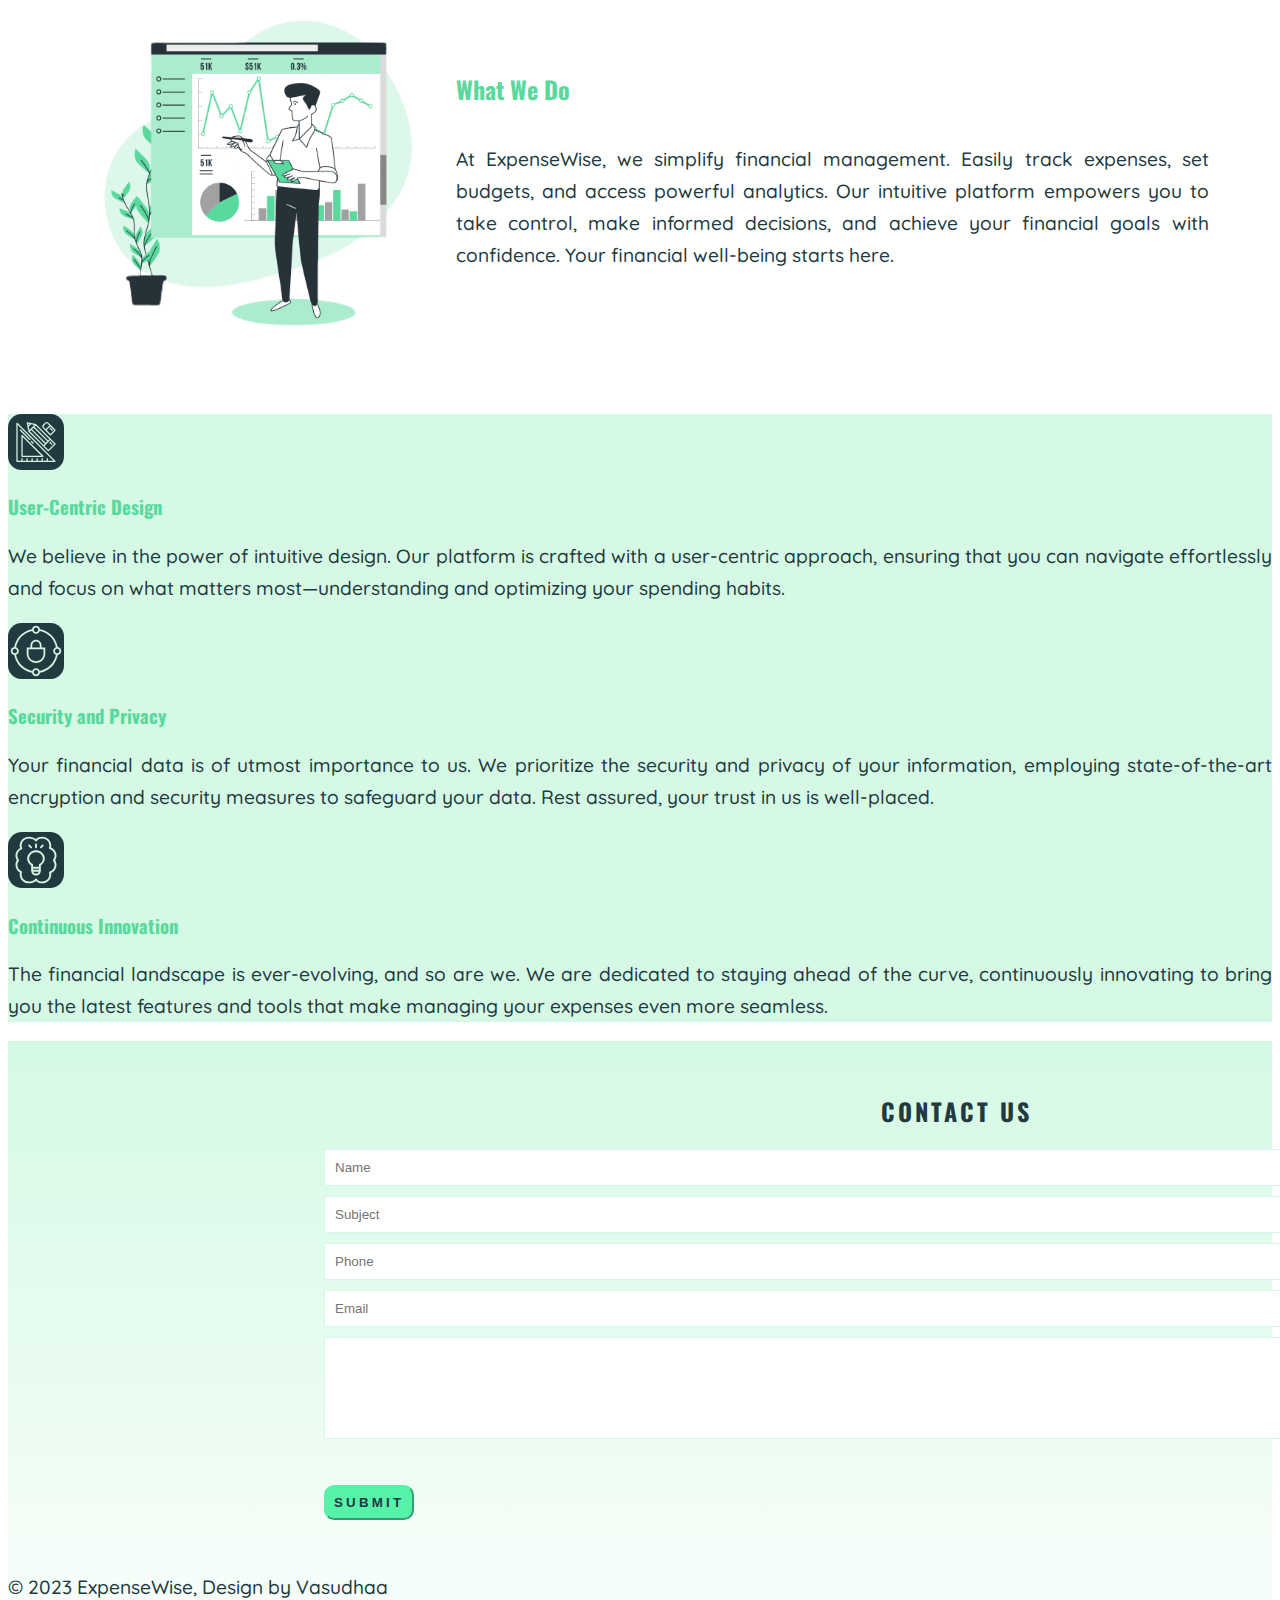
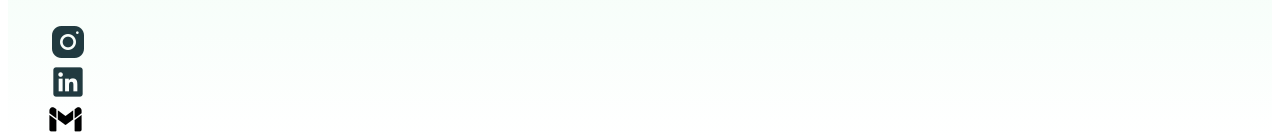
==== commit 5ef092bf: "dark mode" ====
--- a/index.html
+++ b/index.html
@@ -6,7 +6,9 @@
   <title>ExpenseWise</title>
   <link href="https://cdn.jsdelivr.net/npm/bootstrap@5.3.2/dist/css/bootstrap.min.css" rel="stylesheet" integrity="sha384-T3c6CoIi6uLrA9TneNEoa7RxnatzjcDSCmG1MXxSR1GAsXEV/Dwwykc2MPK8M2HN" crossorigin="anonymous">
   <link href="style.css" rel="stylesheet">
-
+  <link rel="preconnect" href="https://fonts.googleapis.com">
+<link rel="preconnect" href="https://fonts.gstatic.com" crossorigin>
+<link href="https://fonts.googleapis.com/css2?family=Oswald:wght@500&family=Quicksand&display=swap" rel="stylesheet">
 </head>
 <body>
   
@@ -34,7 +36,7 @@
     <hr>
   </div>
 
-  
+  <div class="mode"><a href="#"><img src="./images/mode.png"></a></div>
   <section id="Home" class="container-xxxl">
     
     <div class="bg container-xxl">
@@ -48,7 +50,7 @@
   </section>
 
 
-  <section id="About" class="container-lg parallax" >
+  <section id="About" class="container-lg" >
     <div >
       <img src="./images/whoarewe.png" >
     </div>
@@ -128,9 +130,6 @@
     <div class="container">
       <footer class="d-flex flex-wrap justify-content-between align-items-center py-3 my-4">
         <div class="col-md-4 d-flex align-items-center">
-          <a href="/" class="mb-3 me-2 mb-md-0 text-body-secondary text-decoration-none lh-1">
-            <svg class="bi" width="30" height="24"><use xlink:href="#bootstrap"></use></svg>
-          </a>
           <p>© 2023 ExpenseWise, Design by Vasudhaa</p>
         </div>
     
@@ -148,7 +147,7 @@
       </footer>
     </div>
   </section>
-
-
+  <script src="https://cdn.jsdelivr.net/npm/bootstrap@5.3.2/dist/js/bootstrap.bundle.min.js" integrity="sha384-C6RzsynM9kWDrMNeT87bh95OGNyZPhcTNXj1NW7RuBCsyN/o0jlpcV8Qyq46cDfL" crossorigin="anonymous"></script>
+  <script src="scr.js" charset="UTF-8"></script>
 </body>
 </html>
--- a/style.css
+++ b/style.css
@@ -1,11 +1,23 @@
 body{
+    font-family: 'Oswald', sans-serif;
     background-color:white;
     color:#213A40;
 }
+.mode {
+    position: fixed;
+    bottom: 1rem;
+    right: 1rem;
+  }
+
+  .dark-mode {
+    background-color:#213A40;
+    color:white;
+}
+  
 p{
+    font-family: 'Quicksand', sans-serif;
     font-size: 1.2rem;
-    color:#213A40;
-    font-weight: 400;
+    font-weight: 500;
     line-height: 2rem;
 }
 svg{
@@ -23,7 +35,7 @@
 }
 
 .nav-link{
-    color:#213A40;
+    color: #59D99D;
     font-weight: 500;
     font-size: 1.2rem;
 }
@@ -60,7 +72,7 @@
 }
 .parallax {
     /* The image used */
-    background-image: url("./images/.jpg");
+    background-image: url("./images/");
   
     /* Set a specific height */
     min-height: 100%;
@@ -115,12 +127,15 @@
     background-color: #D5F9E4;
 }
 #Features p{
+    color:#213A40;
     text-align: justify;
 }
 #Features h3{
     color:#59D99D;
 }
 #Contact{
+    margin-bottom: -2rem;
+    color: #213A40;
     background: linear-gradient(0deg, white, #D5F9E4);
 
 }
@@ -144,10 +159,11 @@
 	margin-bottom: 20px; 
 	text-transform: uppercase; 
 	letter-spacing: 3px; 
-	color: #213A40; 
 } 
 
 .wrapper .input_field { 
+    font-family: 'Quicksand', sans-serif;
+    color:#ACACAD;
 	margin-bottom: 10px; 
 } 
 
@@ -165,7 +181,8 @@
 } 
 
 .wrapper .btn{ 
-	border: 0px; 
+	border-width: 2px;
+    border-color: #57F2AA;
 	margin-top: 2rem; 
 	padding: 0.5rem; 
 	text-align: center; 
@@ -209,6 +226,12 @@
     .content{
     margin-left: 15%;
     }
+    .content .btn{
+        border-width: 2px;
+        font-size:1.2rem;
+        padding:0.75rem;
+        margin-top: 1rem;
+    }
     #About{
         display:flex;
         flex-direction: column;
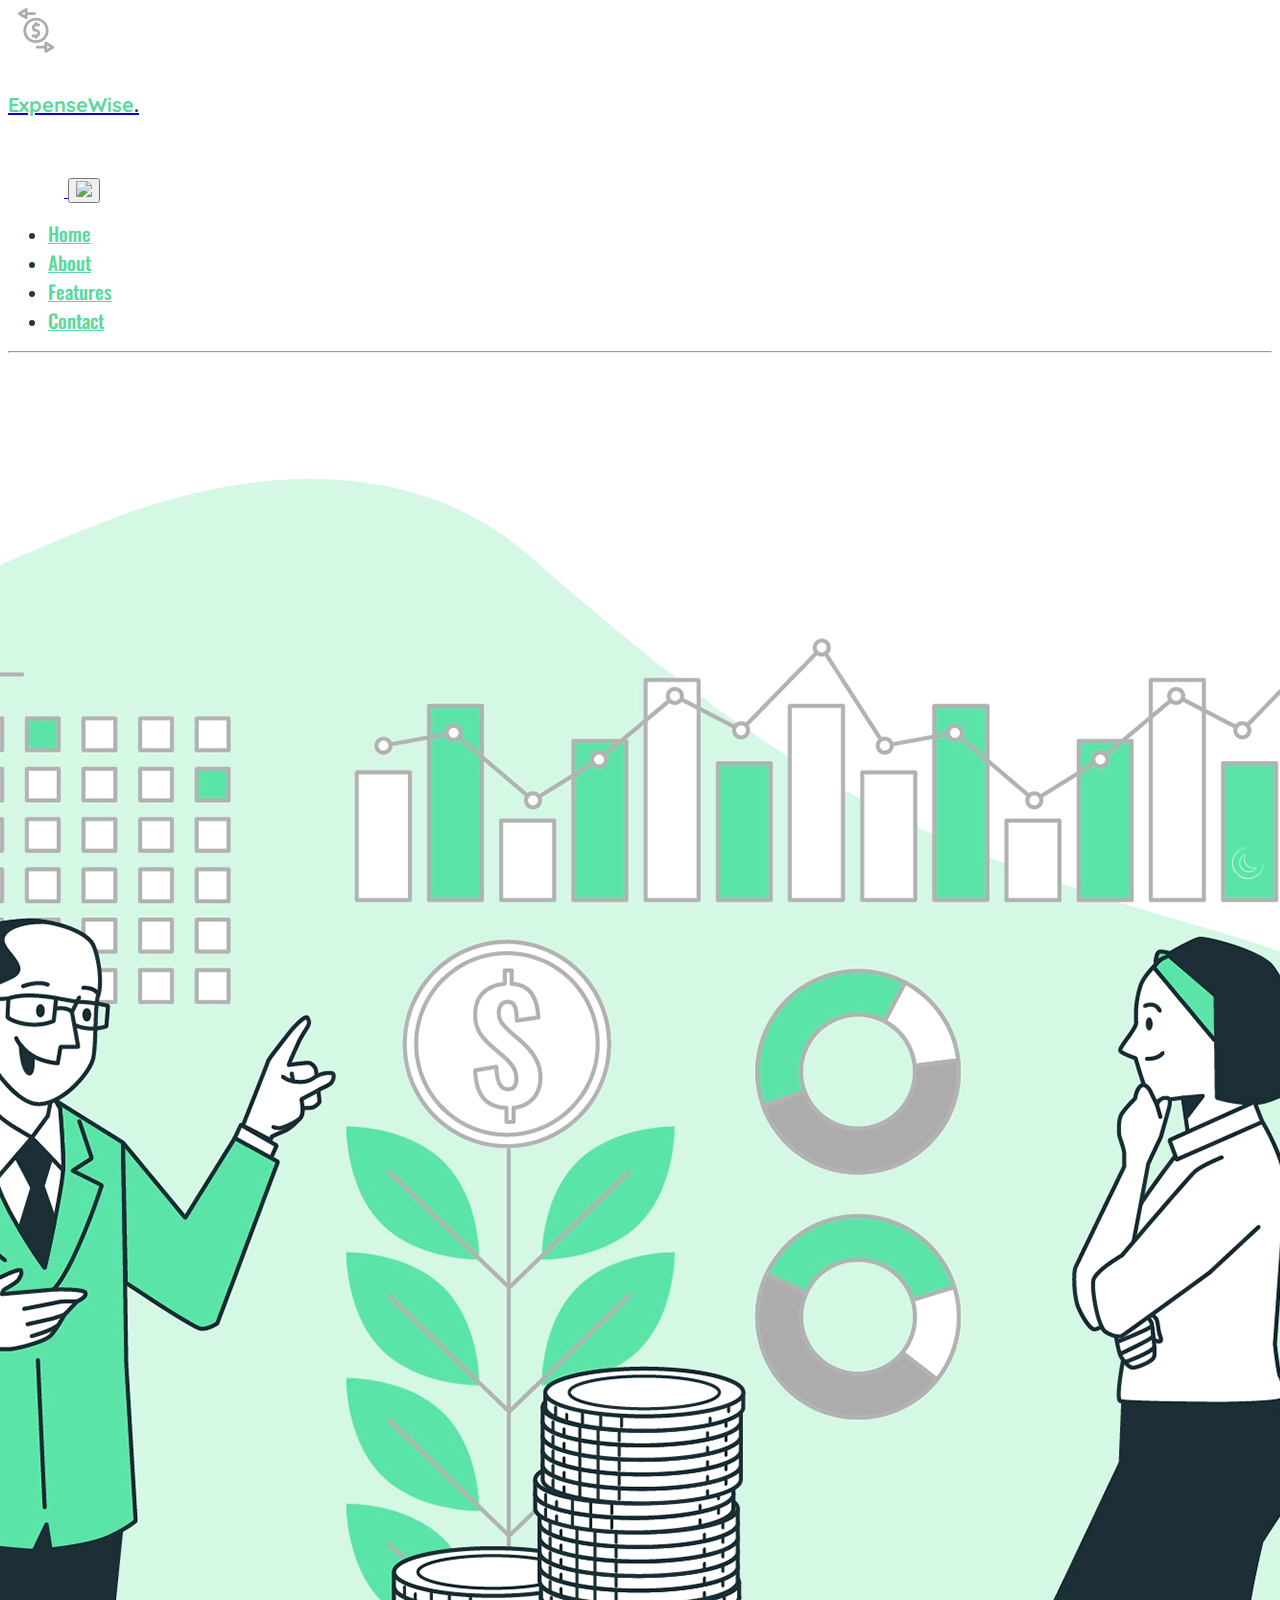
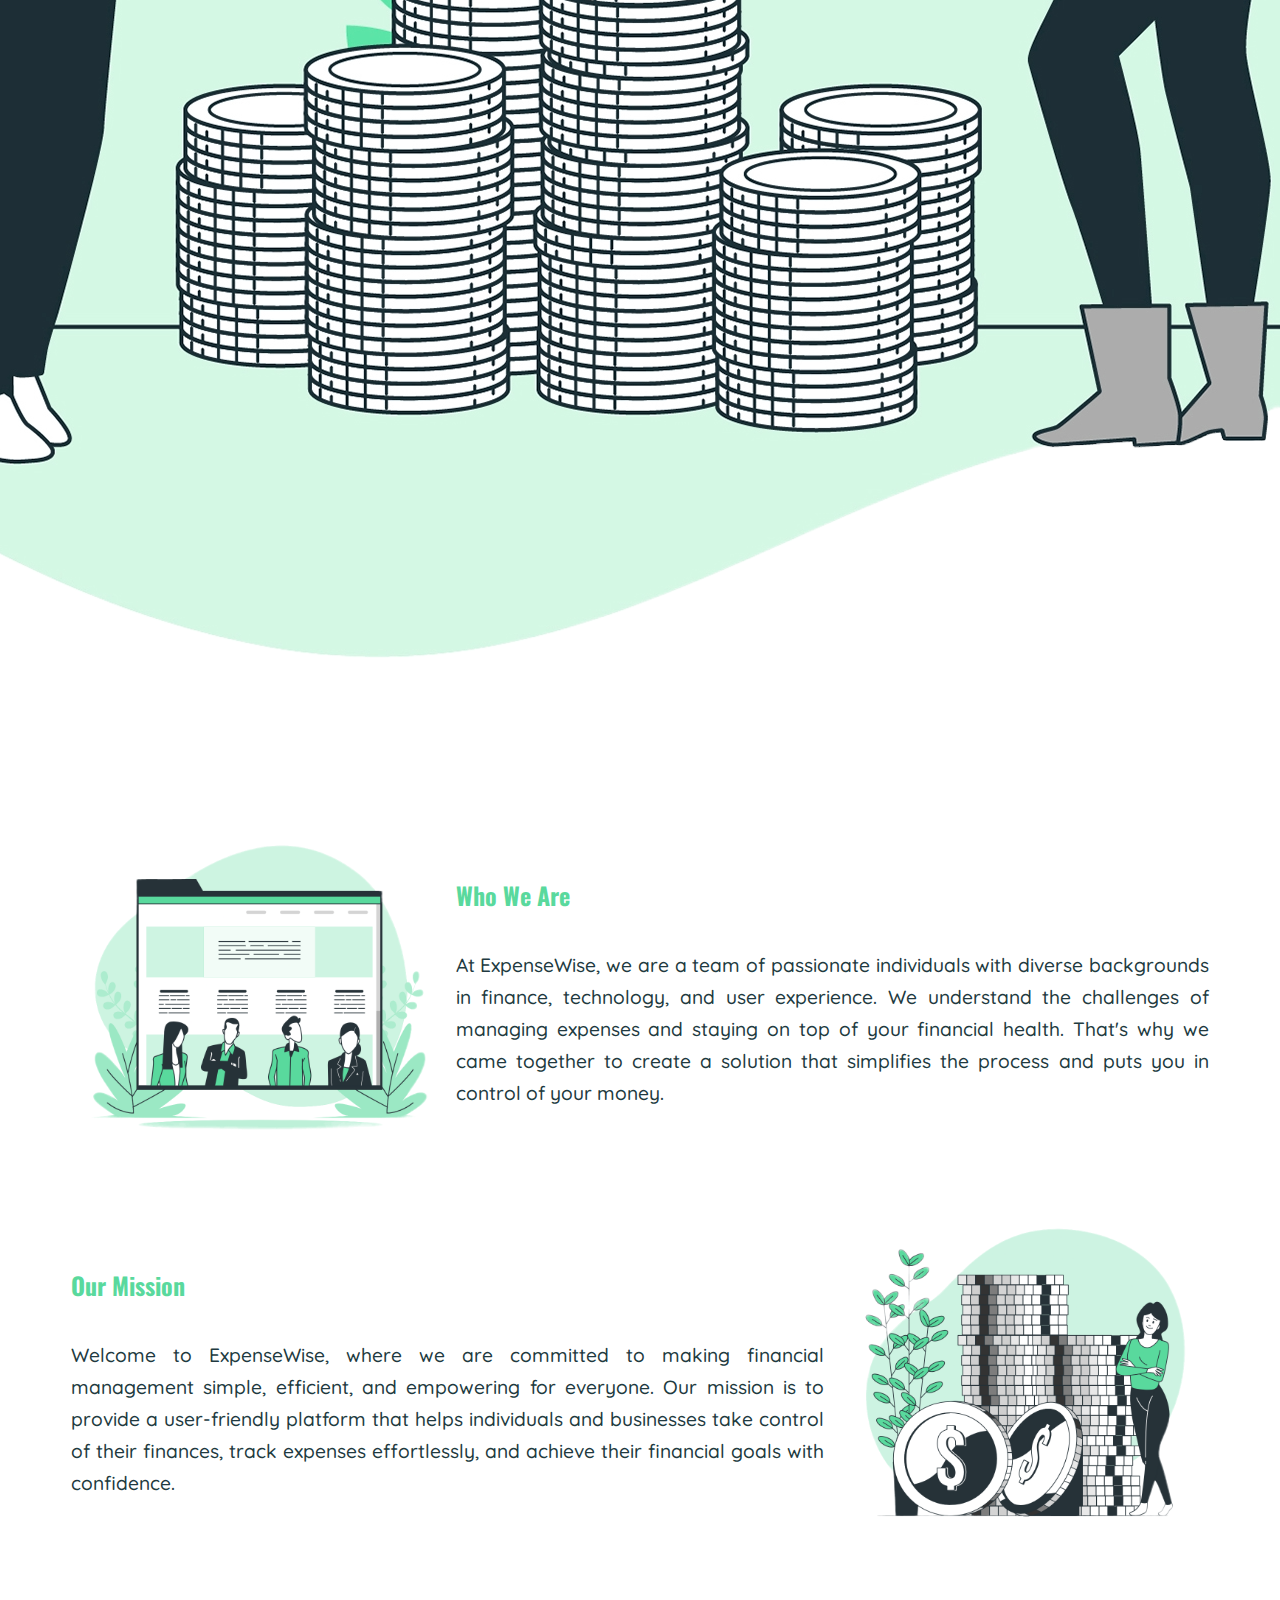
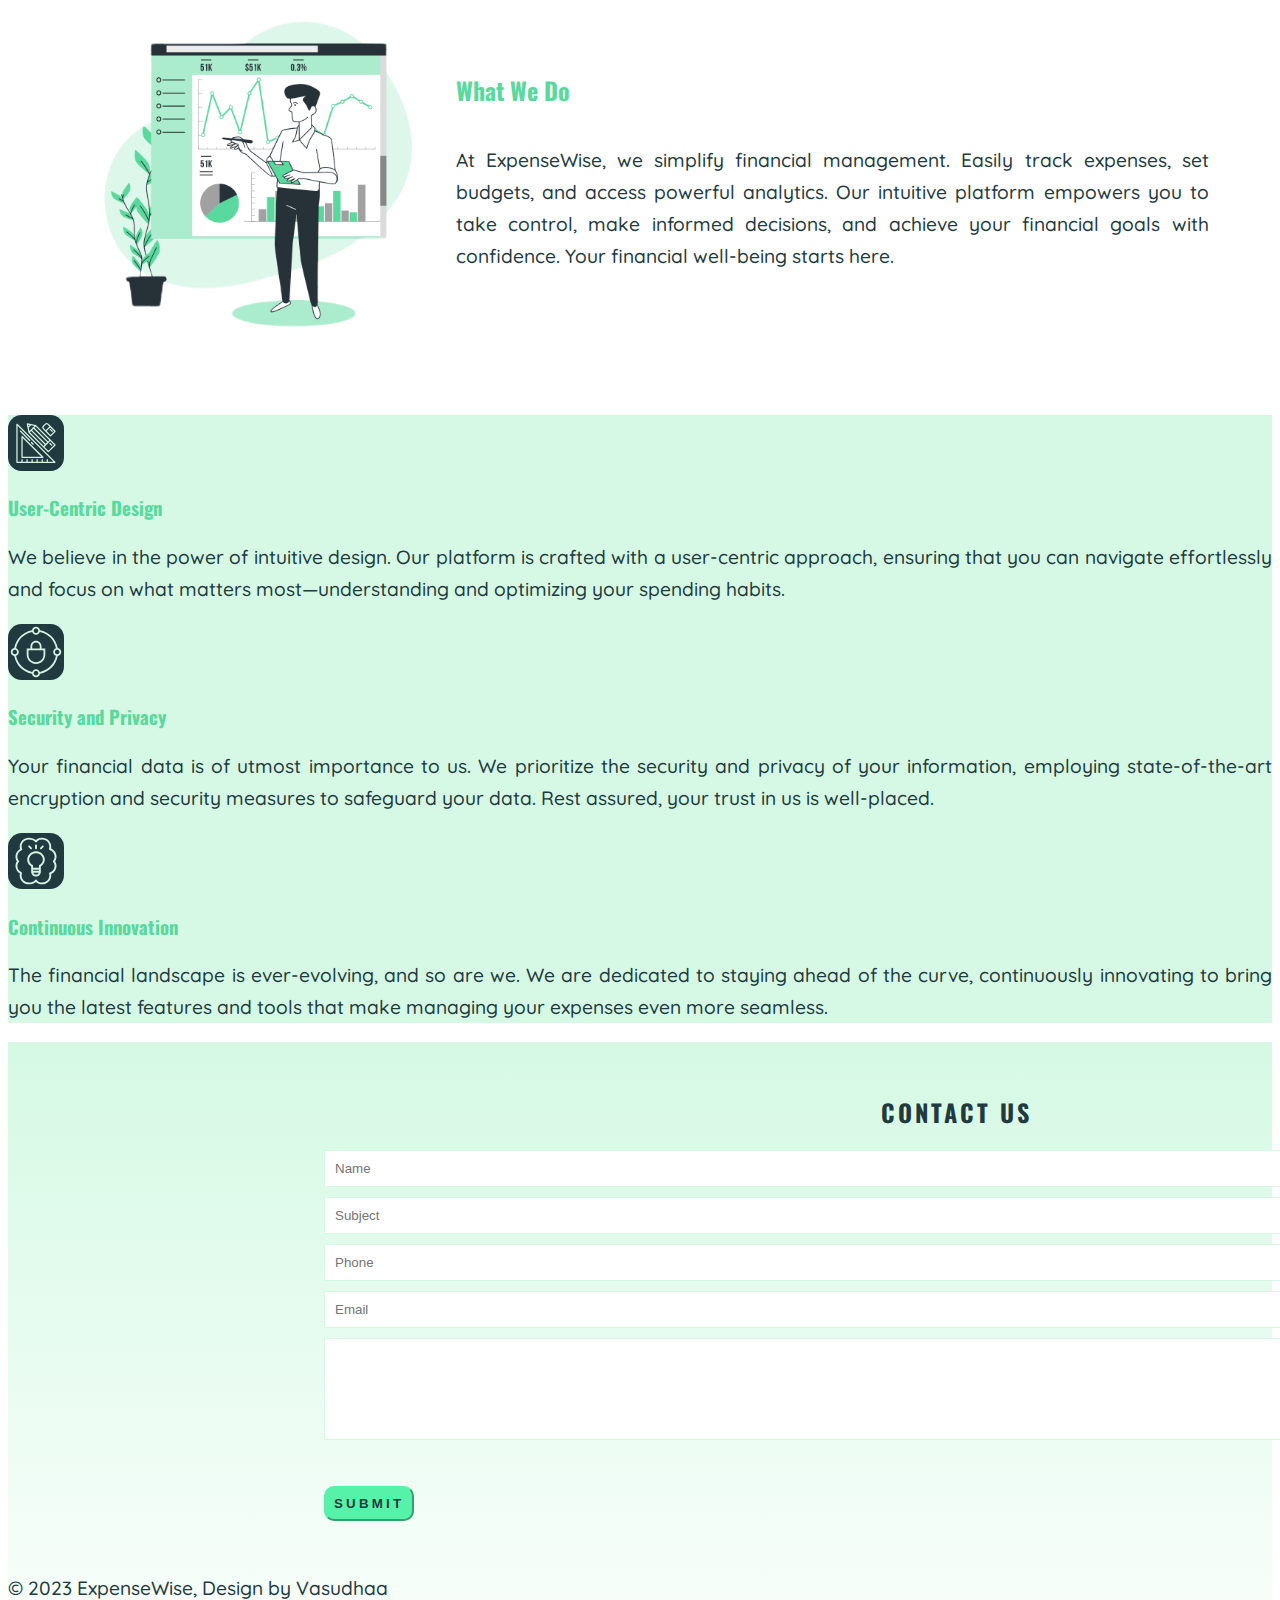
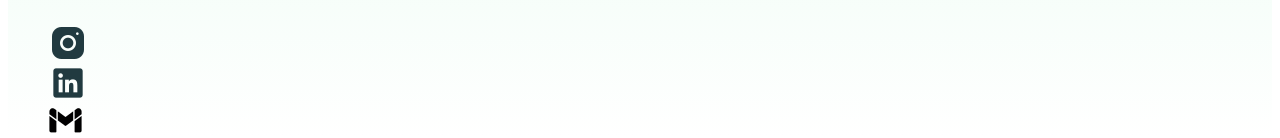
==== commit 9c5bef77: "logo" ====
--- a/index.html
+++ b/index.html
@@ -17,12 +17,17 @@
     <nav class="navbar navbar-expand-md">
 
       <a href="/" class="d-flex align-items-center mb-3 mb-md-0 me-md-auto link-body-emphasis text-decoration-none"> 
-              <svg xmlns:dc="http://purl.org/dc/elements/1.1/" xmlns:cc="http://creativecommons.org/ns#" xmlns:rdf="http://www.w3.org/1999/02/22-rdf-syntax-ns#" xmlns:svg="http://www.w3.org/2000/svg" xmlns="http://www.w3.org/2000/svg" version="1.1" viewBox="0 0 8.4666665 10.58333375" x="0px" y="0px"><path transform="scale(0.26458334)" d="M 8.984375 0 A 1.0001001 1.0001001 0 0 0 8.4960938 0.140625 L 3.4980469 3.1445312 A 1.0001001 1.0001001 0 0 0 3.4980469 4.8574219 L 8.4882812 7.8535156 A 1.0001001 1.0001001 0 0 0 10.001953 6.9980469 L 10.003906 4.9980469 L 15 4.9980469 C 16.33392 4.9983062 16.33392 2.9963531 15 2.9960938 L 10.007812 2.9960938 L 10.009766 1.0039062 A 1.0001001 1.0001001 0 0 0 8.984375 0 z M 8.0097656 2.7675781 L 8.0019531 5.234375 L 5.9492188 4.0019531 L 8.0097656 2.7675781 z M 15.996094 6.9980469 C 11.037375 6.9980469 6.9980469 11.037375 6.9980469 15.996094 C 6.9980469 20.954812 11.037375 25.001953 15.996094 25.001953 C 20.954812 25.001953 25.001953 20.954812 25.001953 15.996094 C 25.001953 11.037375 20.954812 6.9980469 15.996094 6.9980469 z M 15.996094 8.9980469 C 19.873932 8.9980469 23.001953 12.118255 23.001953 15.996094 C 23.001953 19.873932 19.873932 23.001953 15.996094 23.001953 C 12.118255 23.001953 8.9980469 19.873932 8.9980469 15.996094 C 8.9980469 12.118255 12.118255 8.9980469 15.996094 8.9980469 z M 15.982422 10.001953 C 15.43285 10.01198 14.993743 10.464044 15 11.013672 L 15 11.183594 C 14.33589 11.4145 13.758138 11.872558 13.390625 12.498047 C 12.846417 13.424261 12.843374 14.569575 13.376953 15.501953 C 13.910533 16.434332 14.900218 17.015663 15.974609 17.015625 C 16.534313 17.015612 16.972286 17.444548 16.978516 18.003906 C 16.984752 18.563264 16.567009 19.002569 15.974609 19.015625 L 13.974609 19.015625 A 1.0002529 1.0002529 0 1 0 13.980469 21.015625 L 14.978516 21.015625 C 14.978516 22.349286 16.978516 22.349286 16.978516 21.015625 L 16.978516 20.822266 C 18.148637 20.395148 18.99296 19.279361 18.978516 17.982422 C 18.960336 16.350126 17.60713 15.015587 15.974609 15.015625 C 15.614037 15.015638 15.290272 14.826358 15.111328 14.513672 C 14.932384 14.200984 14.934679 13.820385 15.117188 13.509766 C 15.299696 13.199146 15.631655 13.009711 15.974609 13.013672 A 1.0001001 1.0001001 0 0 0 15.988281 13.013672 L 17.974609 13.013672 A 1.0002461 1.0002461 0 1 0 17.974609 11.013672 L 17 11.013672 C 17.006426 10.449593 16.54644 9.9914245 15.982422 10.001953 z M 22.943359 23.998047 A 1.0001001 1.0001001 0 0 0 21.998047 25.001953 L 22 27.003906 L 17 27.003906 C 16.965569 27.002125 16.930911 27.002125 16.896484 27.003906 C 15.562824 27.072803 15.666339 29.072804 17 29.003906 L 22.003906 29.003906 L 22.005859 30.996094 A 1.0001001 1.0001001 0 0 0 23.525391 31.853516 L 28.515625 28.855469 A 1.0001001 1.0001001 0 0 0 28.515625 27.142578 L 23.519531 24.146484 A 1.0001001 1.0001001 0 0 0 22.943359 23.998047 z M 23.998047 26.767578 L 26.058594 28 L 24.005859 29.232422 L 23.998047 26.767578 z " style="color:#000000;font-style:normal;font-variant:normal;font-weight:normal;font-stretch:normal;font-size:medium;line-height:normal;font-family:sans-serif;font-variant-ligatures:normal;font-variant-position:normal;font-variant-caps:normal;font-variant-numeric:normal;font-variant-alternates:normal;font-feature-settings:normal;text-indent:0;text-align:start;text-decoration:none;text-decoration-line:none;text-decoration-style:solid;text-decoration-color:#000000;letter-spacing:normal;word-spacing:normal;text-transform:none;writing-mode:lr-tb;direction:ltr;text-orientation:mixed;text-anchor:start;white-space:normal;clip-rule:nonzero;display:inline;overflow:visible;visibility:visible;opacity:1;isolation:auto;mix-blend-mode:normal;color-interpolation-filters:linearRGB;fill:#000000;fill-opacity:1;fill-rule:nonzero;stroke:none;stroke-width:2;stroke-linecap:round;stroke-linejoin:round;stroke-miterlimit:0;stroke-dasharray:none;stroke-dashoffset:0;stroke-opacity:1;paint-order:markers fill stroke;image-rendering:auto;shape-rendering:auto;text-rendering:auto;enable-background:accumulate"/><text x="0" y="23.466667" fill="#000000" font-size="5px" font-weight="bold" font-family="'Helvetica Neue', Helvetica, Arial-Unicode, Arial, Sans-serif">Created by Warunk Icon</text><text x="0" y="28.466667" fill="#000000" font-size="5px" font-weight="bold" font-family="'Helvetica Neue', Helvetica, Arial-Unicode, Arial, Sans-serif"></text></svg>
-              <p>ExpenseWise<sway>.</sway></p>
+        <svg xmlns:dc="http://purl.org/dc/elements/1.1/" xmlns:cc="http://creativecommons.org/ns#" xmlns:rdf="http://www.w3.org/1999/02/22-rdf-syntax-ns#" xmlns:svg="http://www.w3.org/2000/svg" xmlns="http://www.w3.org/2000/svg" version="1.1" viewBox="0 0 8.4666665 10.58333375" x="0px" y="0px">
+          <path transform="scale(0.26458334)" d="M 8.984375 0 A 1.0001001 1.0001001 0 0 0 8.4960938 0.140625 L 3.4980469 3.1445312 A 1.0001001 1.0001001 0 0 0 3.4980469 4.8574219 L 8.4882812 7.8535156 A 1.0001001 1.0001001 0 0 0 10.001953 6.9980469 L 10.003906 4.9980469 L 15 4.9980469 C 16.33392 4.9983062 16.33392 2.9963531 15 2.9960938 L 10.007812 2.9960938 L 10.009766 1.0039062 A 1.0001001 1.0001001 0 0 0 8.984375 0 z M 8.0097656 2.7675781 L 8.0019531 5.234375 L 5.9492188 4.0019531 L 8.0097656 2.7675781 z M 15.996094 6.9980469 C 11.037375 6.9980469 6.9980469 11.037375 6.9980469 15.996094 C 6.9980469 20.954812 11.037375 25.001953 15.996094 25.001953 C 20.954812 25.001953 25.001953 20.954812 25.001953 15.996094 C 25.001953 11.037375 20.954812 6.9980469 15.996094 6.9980469 z M 15.996094 8.9980469 C 19.873932 8.9980469 23.001953 12.118255 23.001953 15.996094 C 23.001953 19.873932 19.873932 23.001953 15.996094 23.001953 C 12.118255 23.001953 8.9980469 19.873932 8.9980469 15.996094 C 8.9980469 12.118255 12.118255 8.9980469 15.996094 8.9980469 z M 15.982422 10.001953 C 15.43285 10.01198 14.993743 10.464044 15 11.013672 L 15 11.183594 C 14.33589 11.4145 13.758138 11.872558 13.390625 12.498047 C 12.846417 13.424261 12.843374 14.569575 13.376953 15.501953 C 13.910533 16.434332 14.900218 17.015663 15.974609 17.015625 C 16.534313 17.015612 16.972286 17.444548 16.978516 18.003906 C 16.984752 18.563264 16.567009 19.002569 15.974609 19.015625 L 13.974609 19.015625 A 1.0002529 1.0002529 0 1 0 13.980469 21.015625 L 14.978516 21.015625 C 14.978516 22.349286 16.978516 22.349286 16.978516 21.015625 L 16.978516 20.822266 C 18.148637 20.395148 18.99296 19.279361 18.978516 17.982422 C 18.960336 16.350126 17.60713 15.015587 15.974609 15.015625 C 15.614037 15.015638 15.290272 14.826358 15.111328 14.513672 C 14.932384 14.200984 14.934679 13.820385 15.117188 13.509766 C 15.299696 13.199146 15.631655 13.009711 15.974609 13.013672 A 1.0001001 1.0001001 0 0 0 15.988281 13.013672 L 17.974609 13.013672 A 1.0002461 1.0002461 0 1 0 17.974609 11.013672 L 17 11.013672 C 17.006426 10.449593 16.54644 9.9914245 15.982422 10.001953 z M 22.943359 23.998047 A 1.0001001 1.0001001 0 0 0 21.998047 25.001953 L 22 27.003906 L 17 27.003906 C 16.965569 27.002125 16.930911 27.002125 16.896484 27.003906 C 15.562824 27.072803 15.666339 29.072804 17 29.003906 L 22.003906 29.003906 L 22.005859 30.996094 A 1.0001001 1.0001001 0 0 0 23.525391 31.853516 L 28.515625 28.855469 A 1.0001001 1.0001001 0 0 0 28.515625 27.142578 L 23.519531 24.146484 A 1.0001001 1.0001001 0 0 0 22.943359 23.998047 z M 23.998047 26.767578 L 26.058594 28 L 24.005859 29.232422 L 23.998047 26.767578 z " fill="#ACACAD"/>
+          <text x="0" y="23.466667" fill="#ACACAD" font-size="5px" font-weight="bold" font-family="'Helvetica Neue', Helvetica, Arial-Unicode, Arial, Sans-serif">Created by Warunk Icon</text>
+          <text x="0" y="28.466667" fill="#ACACAD" font-size="5px" font-weight="bold" font-family="'Helvetica Neue', Helvetica, Arial-Unicode, Arial, Sans-serif"></text>
+        </svg>
+         
+        <p>ExpenseWise<sway>.</sway></p>
         <svg class="bi me-2" width="40" height="30"><use xlink:href="#bootstrap"></use></svg>
       </a>  
       <button class="navbar-toggler" type="button" data-bs-toggle="collapse" data-bs-target="#navbarNav" aria-controls="navbarNav" aria-expanded="false" aria-label="Toggle navigation">
-        <span class="navbar-toggler-icon"></span>
+        <img src="./images/menu-bar.png">
       </button>
       <div class="collapse navbar-collapse justify-content-end" id="navbarNav">
       <ul class="nav">
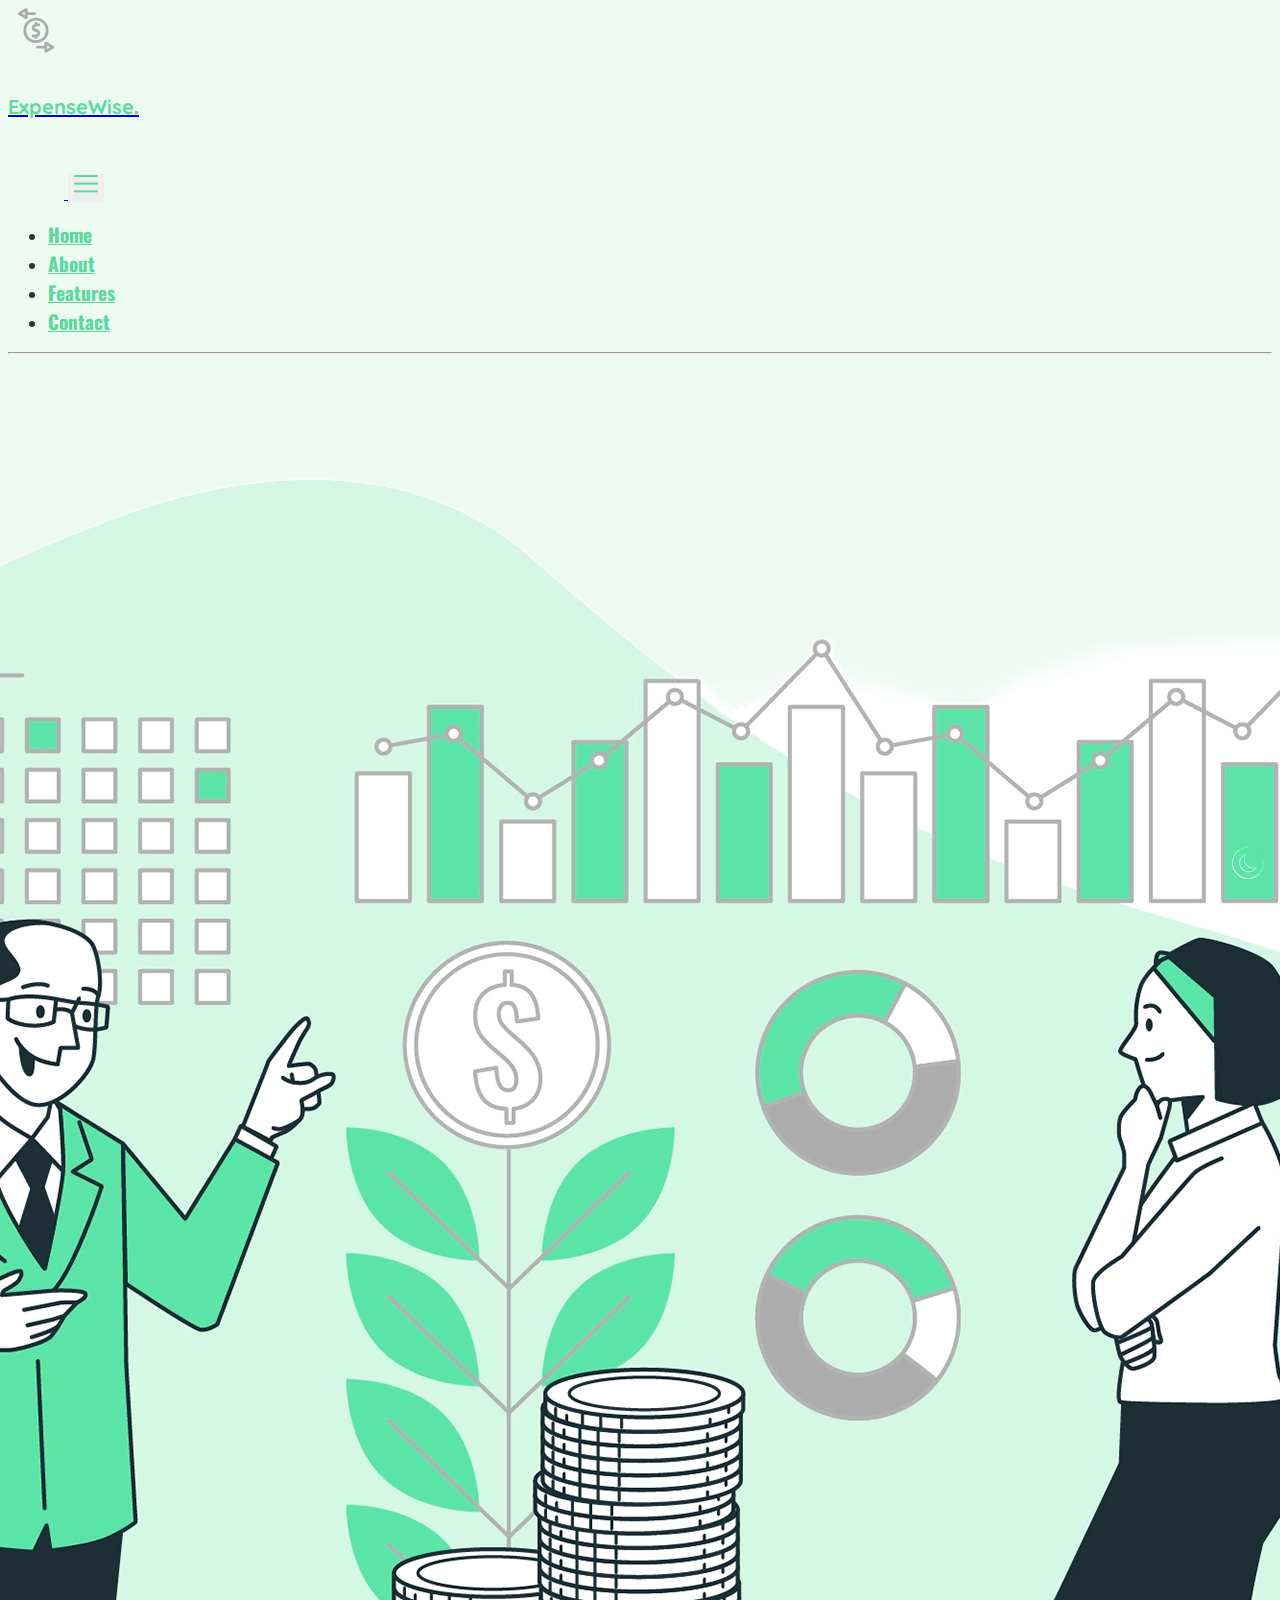
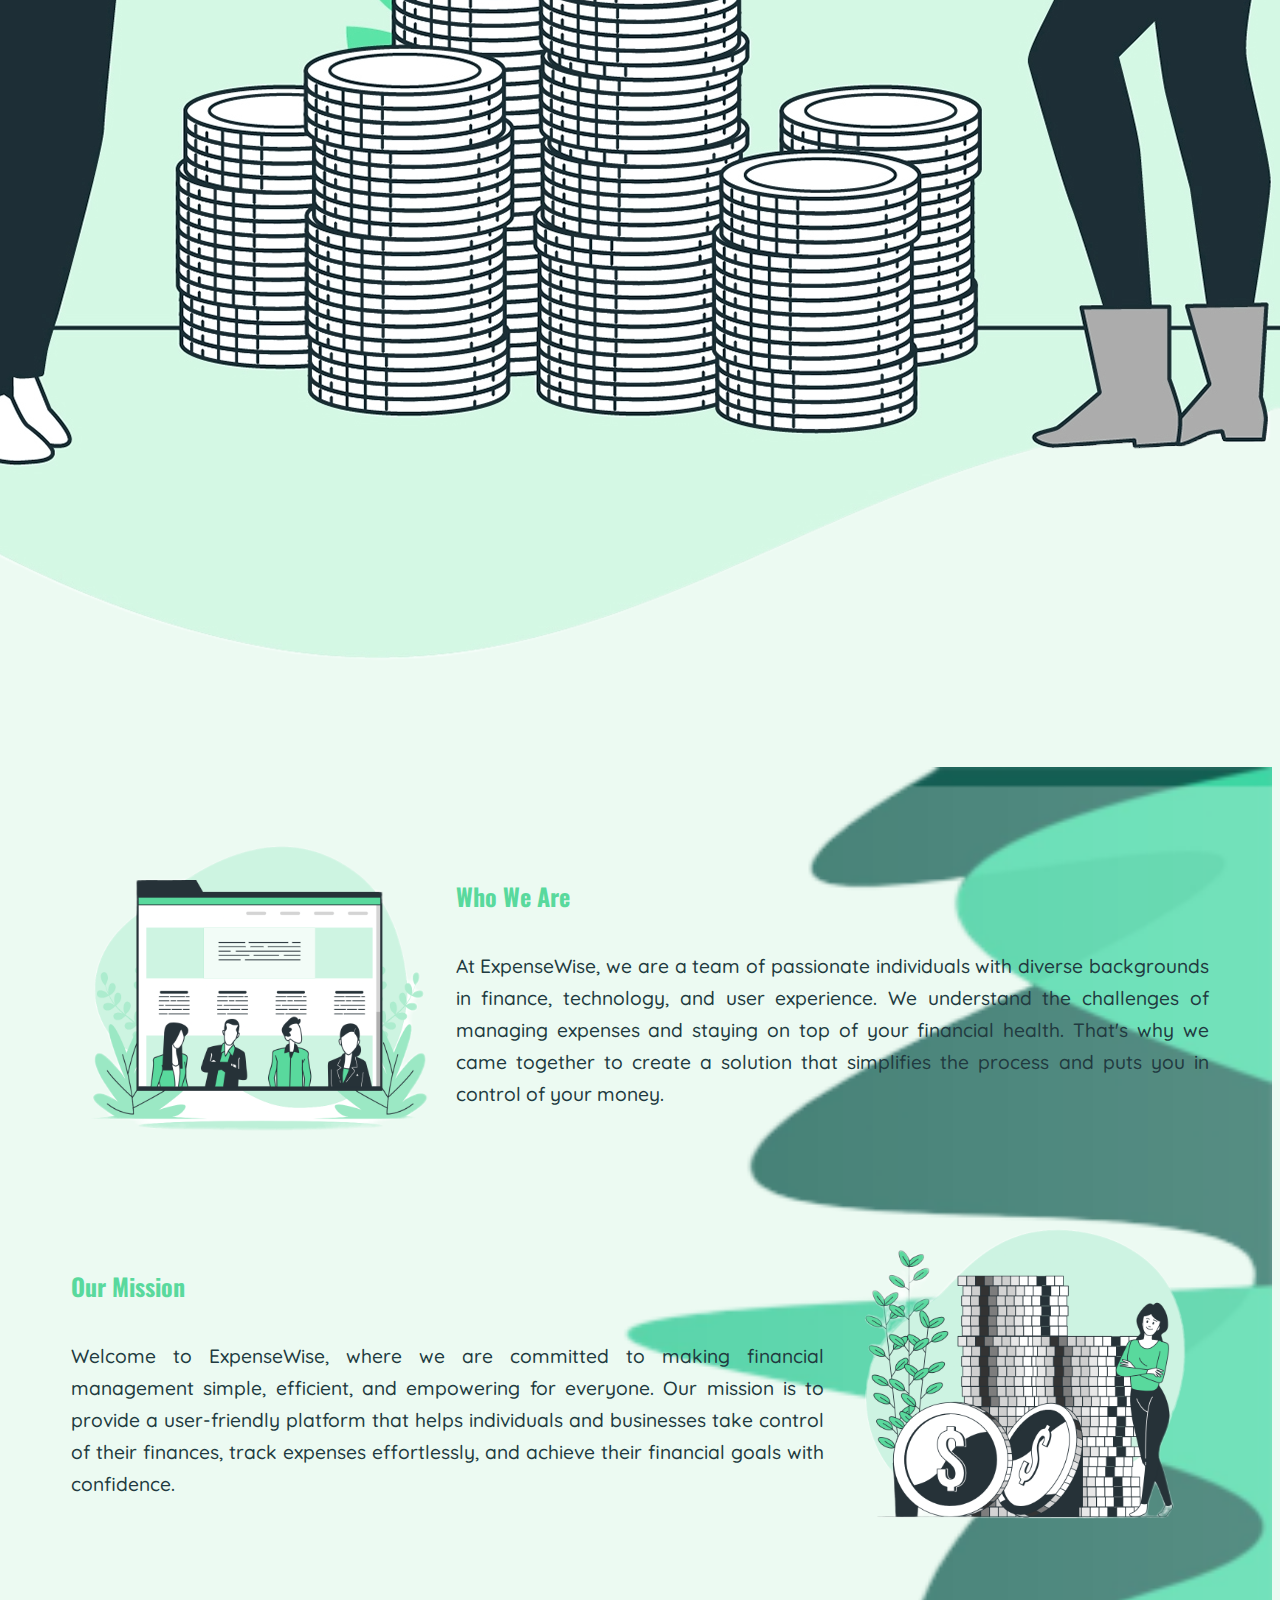
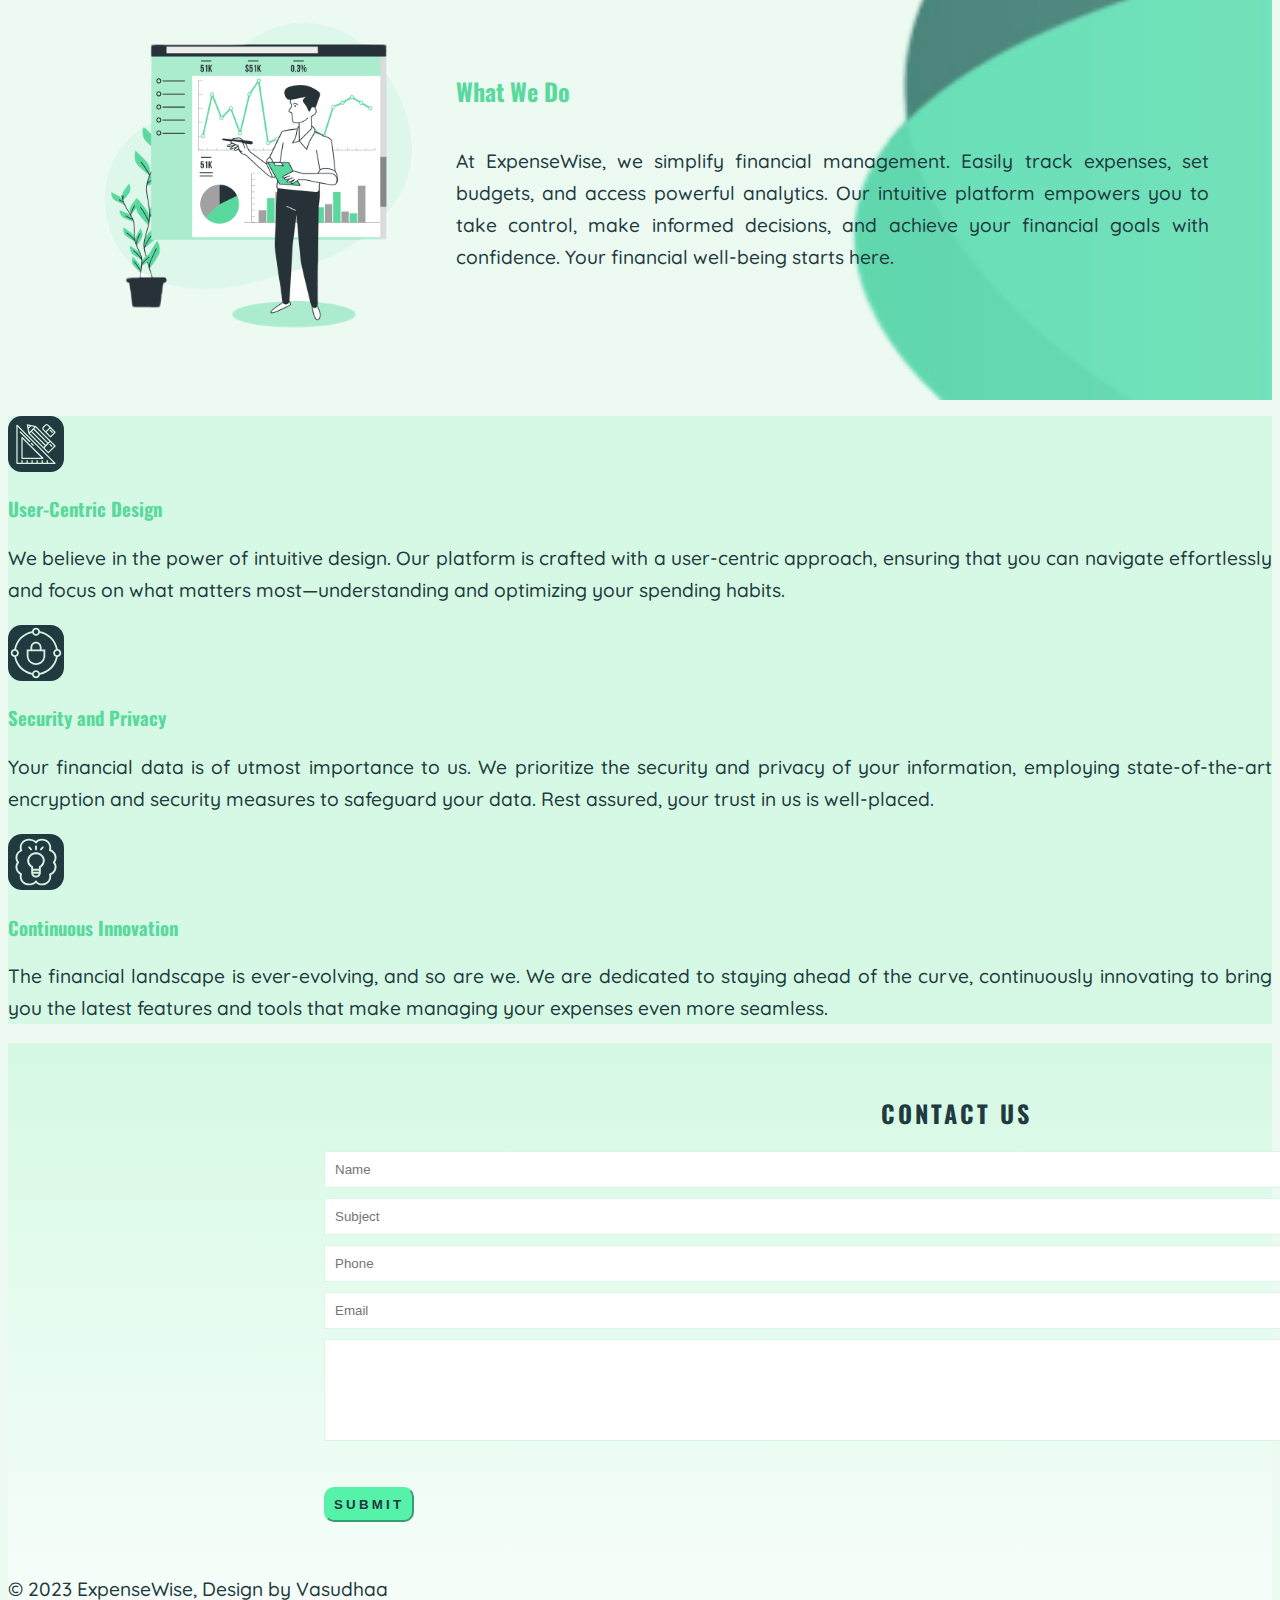
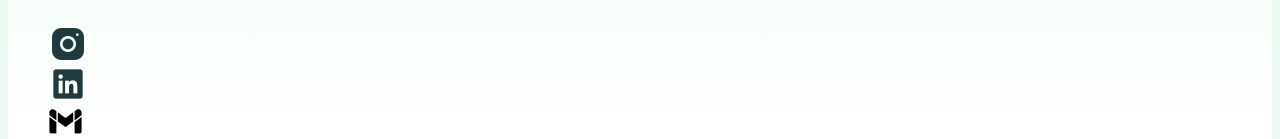
==== commit fae16c90: "parallax" ====
--- a/index.html
+++ b/index.html
@@ -55,7 +55,7 @@
   </section>
 
 
-  <section id="About" class="container-lg" >
+  <section id="About" class="container-lg parallax" >
     <div >
       <img src="./images/whoarewe.png" >
     </div>
--- a/style.css
+++ b/style.css
@@ -1,6 +1,6 @@
 body{
     font-family: 'Oswald', sans-serif;
-    background-color:white;
+    background-color:#e6f9eec3;
     color:#213A40;
 }
 .mode {
@@ -30,14 +30,18 @@
     color: #59D99D;
 }
 .navi sway{
-    color:#213A40;
-    font-weight:1000;
+    font-family: 'Oswald';
+    color:#ACACAD;
+    font-weight:600;
 }
 
 .nav-link{
     color: #59D99D;
-    font-weight: 500;
+    font-weight: 900;
     font-size: 1.2rem;
+}
+.navbar-toggler{
+    border: none;
 }
 .bg img{
     min-width: 100%;
@@ -72,18 +76,16 @@
 }
 .parallax {
     /* The image used */
-    background-image: url("./images/");
-  
-    /* Set a specific height */
+    background-image: url("./images/bg1.png");
     min-height: 100%;
-  
-    /* Create the parallax scrolling effect */
+    opacity: 50%;
     background-attachment: fixed;
-    background-position: center;
+    background-position: right;
     background-repeat: no-repeat;
     background-size: cover;
 }
 #About{
+    opacity:100%;
     padding:2.5rem 5%;
     display:grid;
     grid-template-rows: 1fr 1fr 1fr;
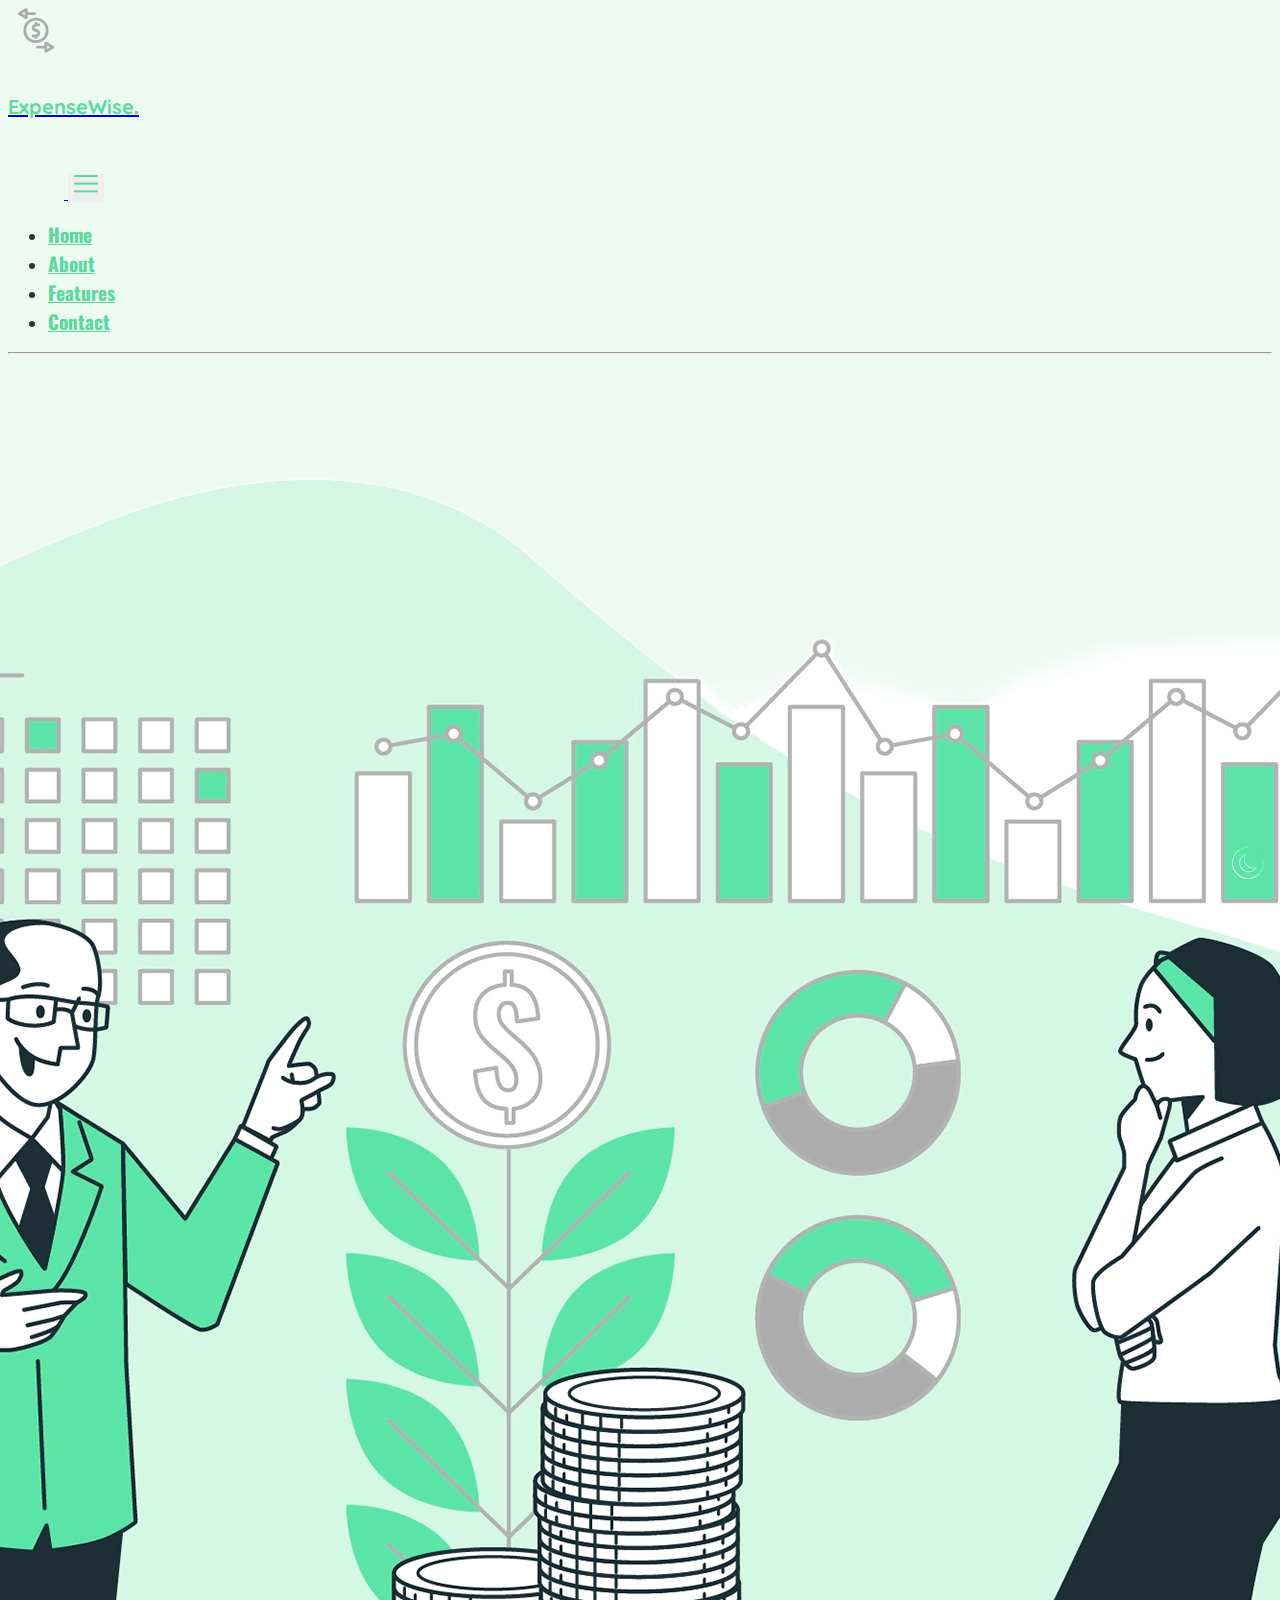
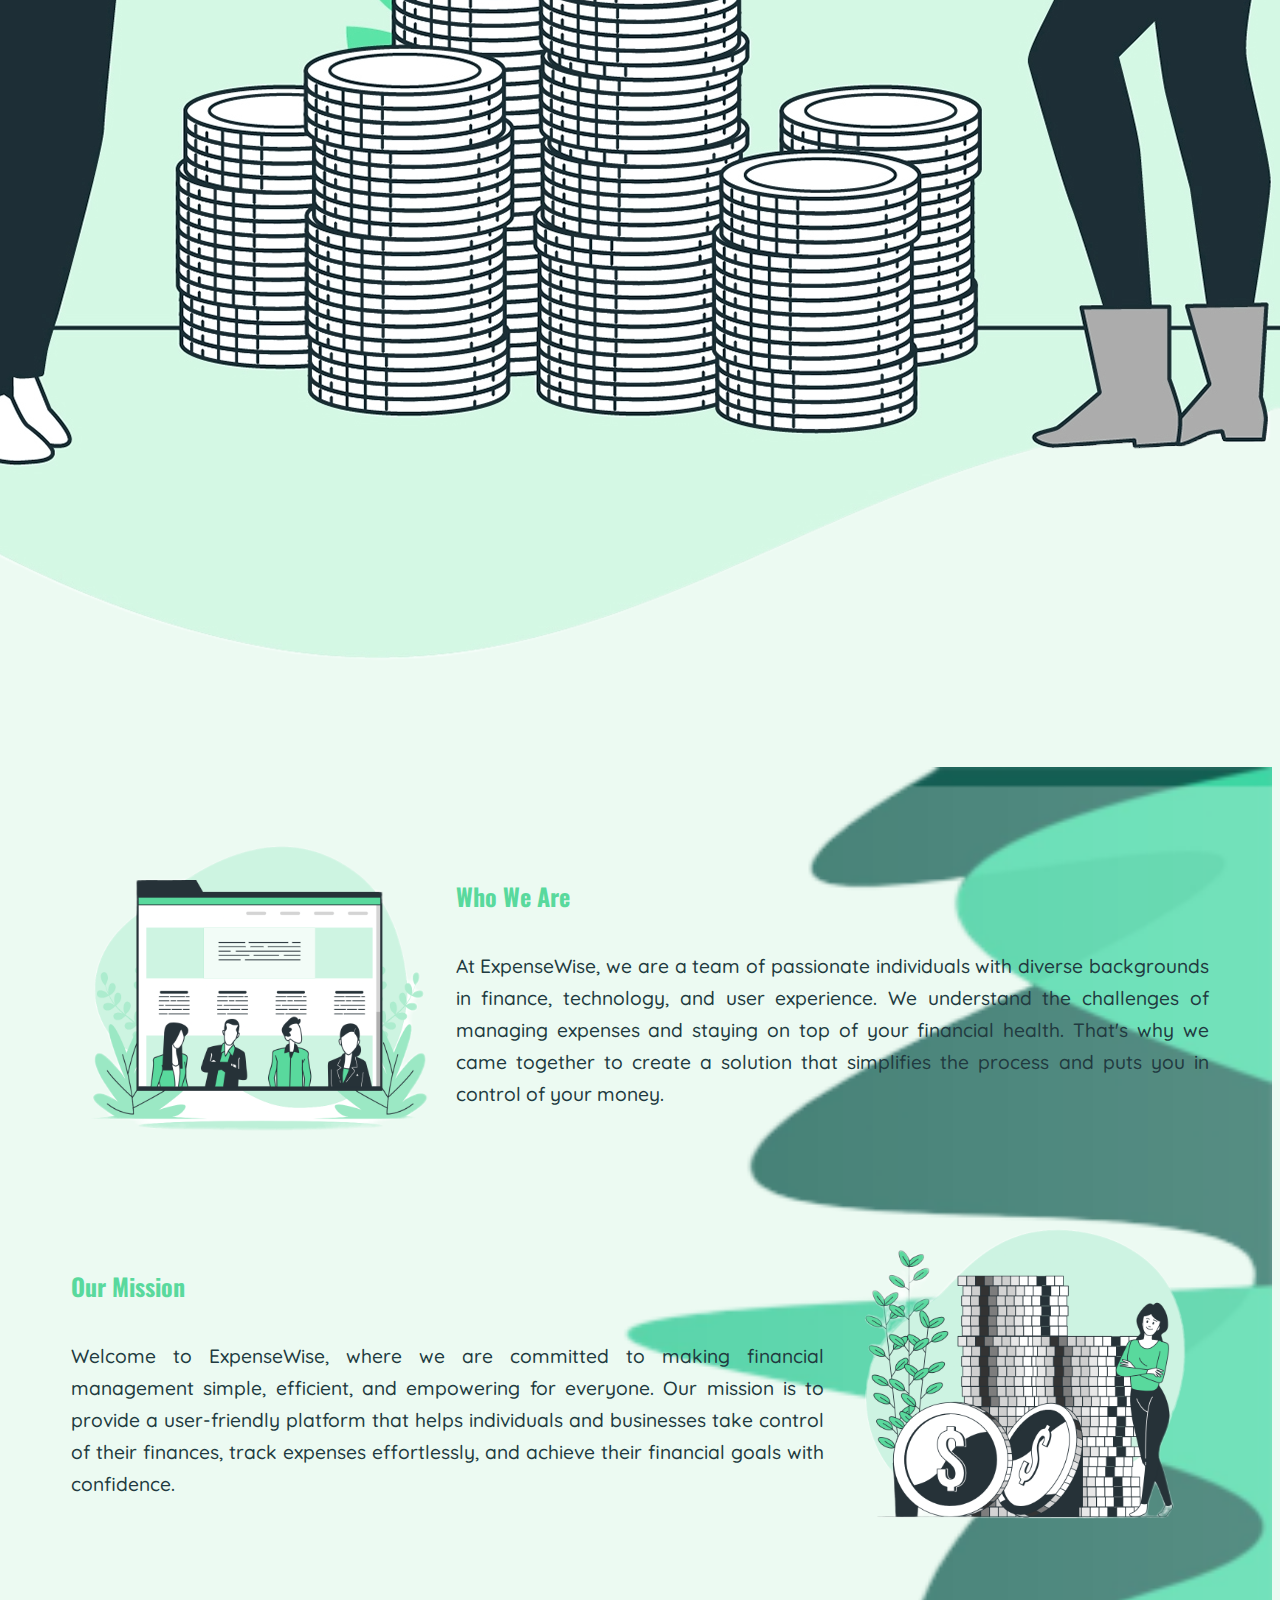
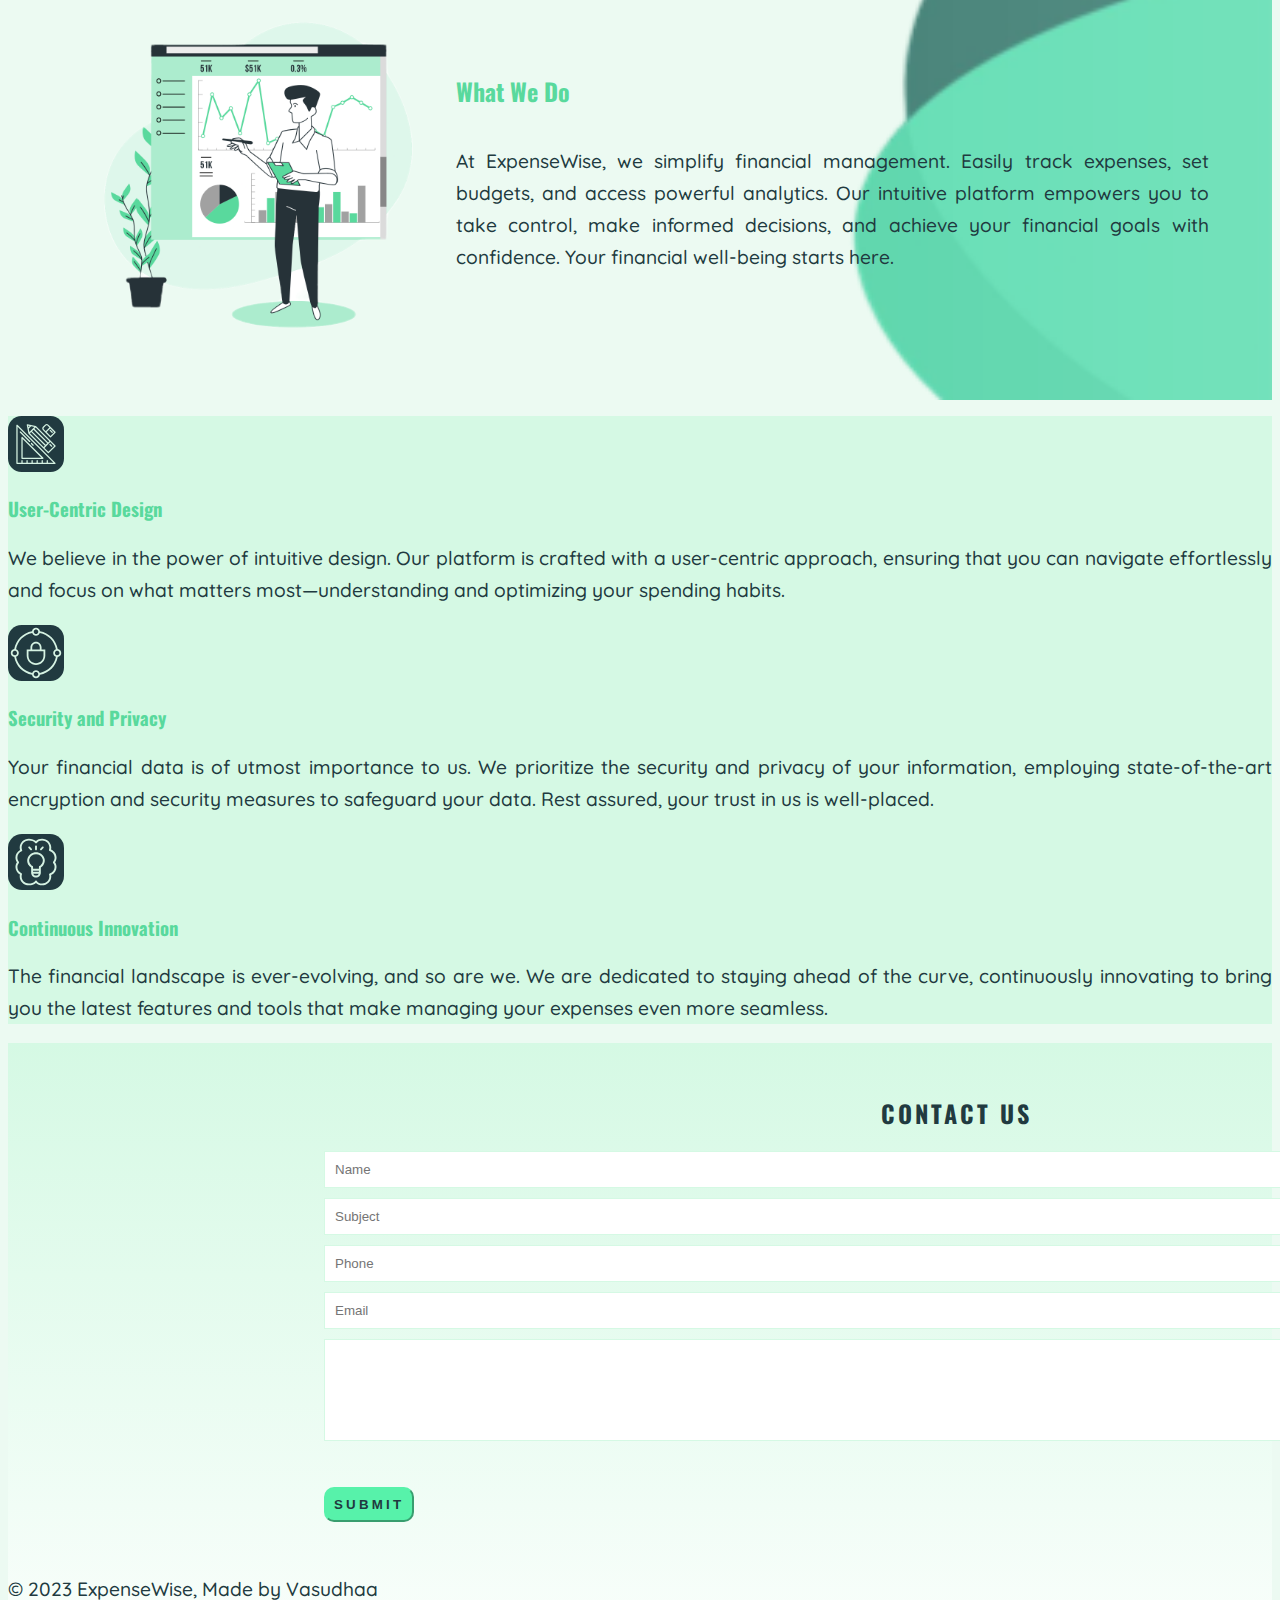
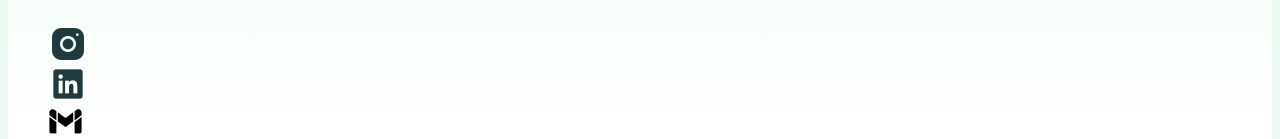
==== commit a18702bb: "updated footer" ====
--- a/index.html
+++ b/index.html
@@ -135,7 +135,7 @@
     <div class="container">
       <footer class="d-flex flex-wrap justify-content-between align-items-center py-3 my-4">
         <div class="col-md-4 d-flex align-items-center">
-          <p>© 2023 ExpenseWise, Design by Vasudhaa</p>
+          <p>© 2023 ExpenseWise, Made by Vasudhaa</p>
         </div>
     
         <ul class="nav col-md-4 justify-content-end list-unstyled d-flex">
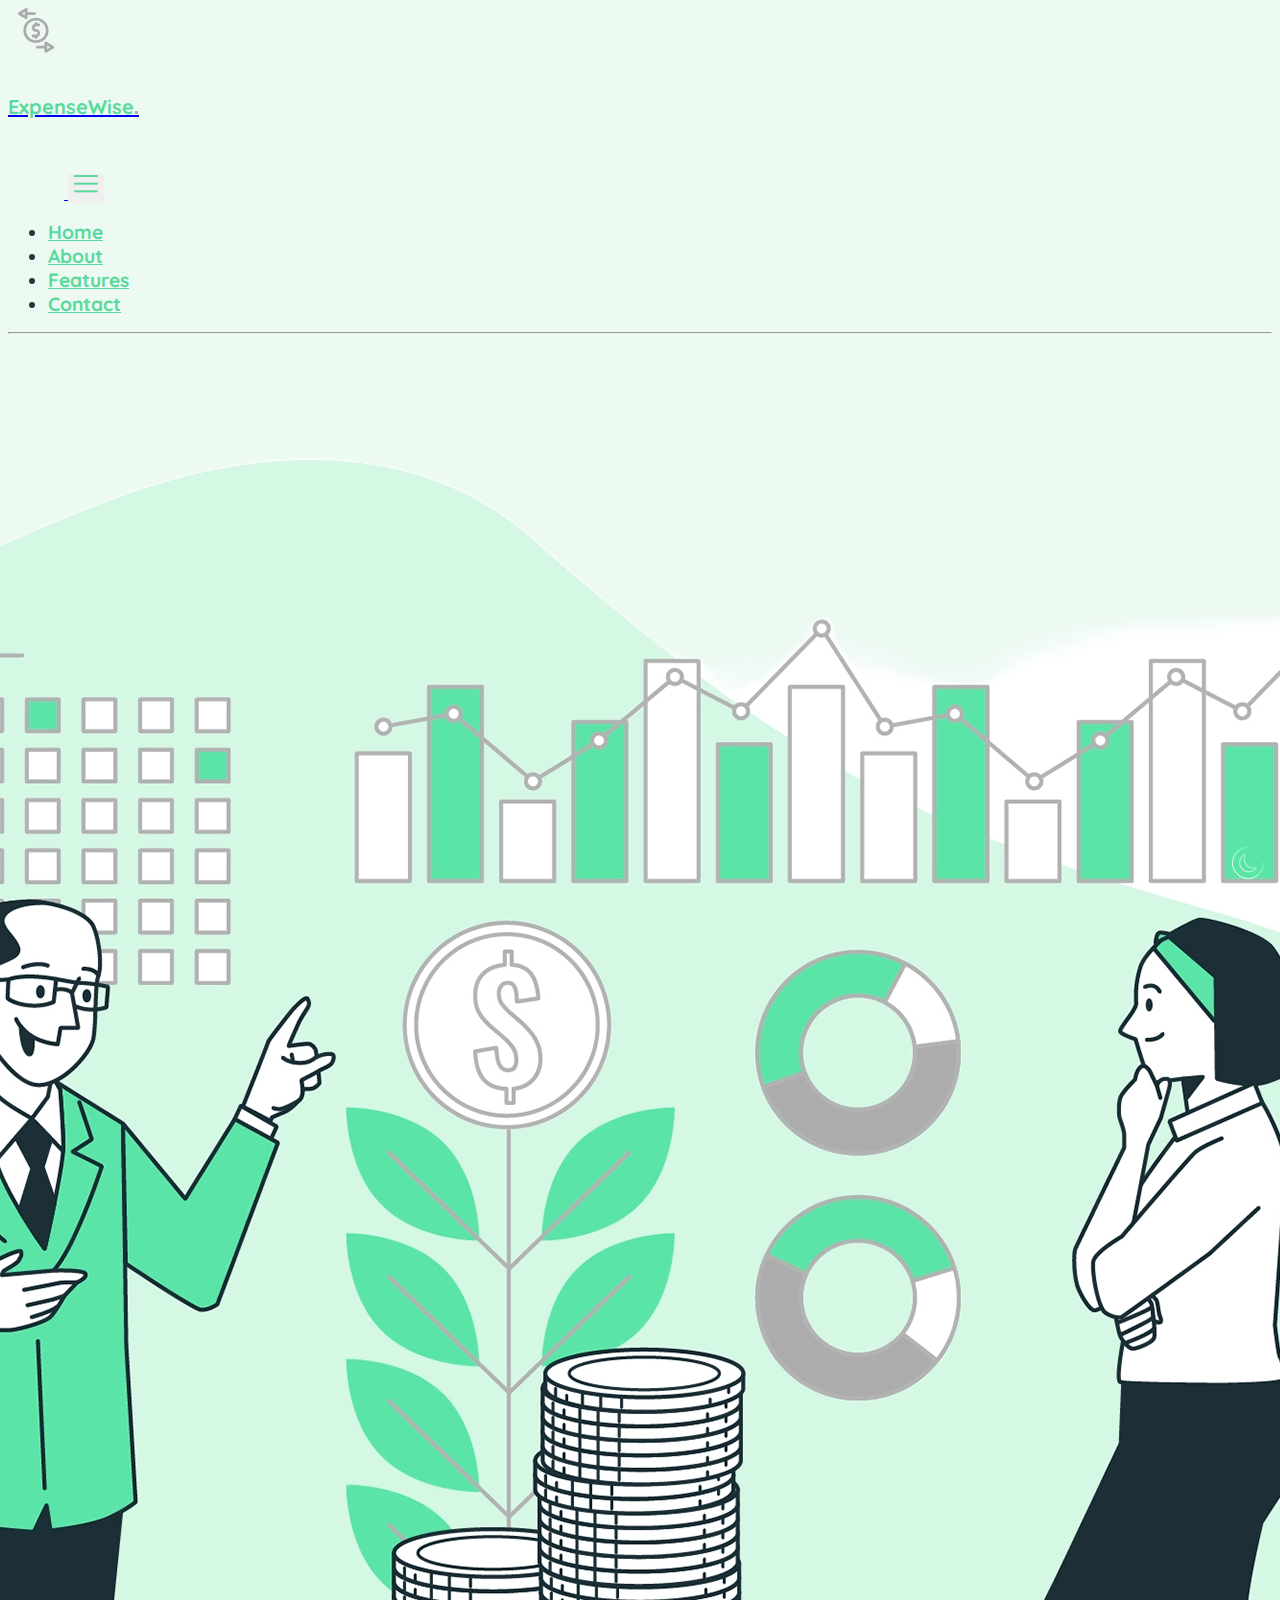
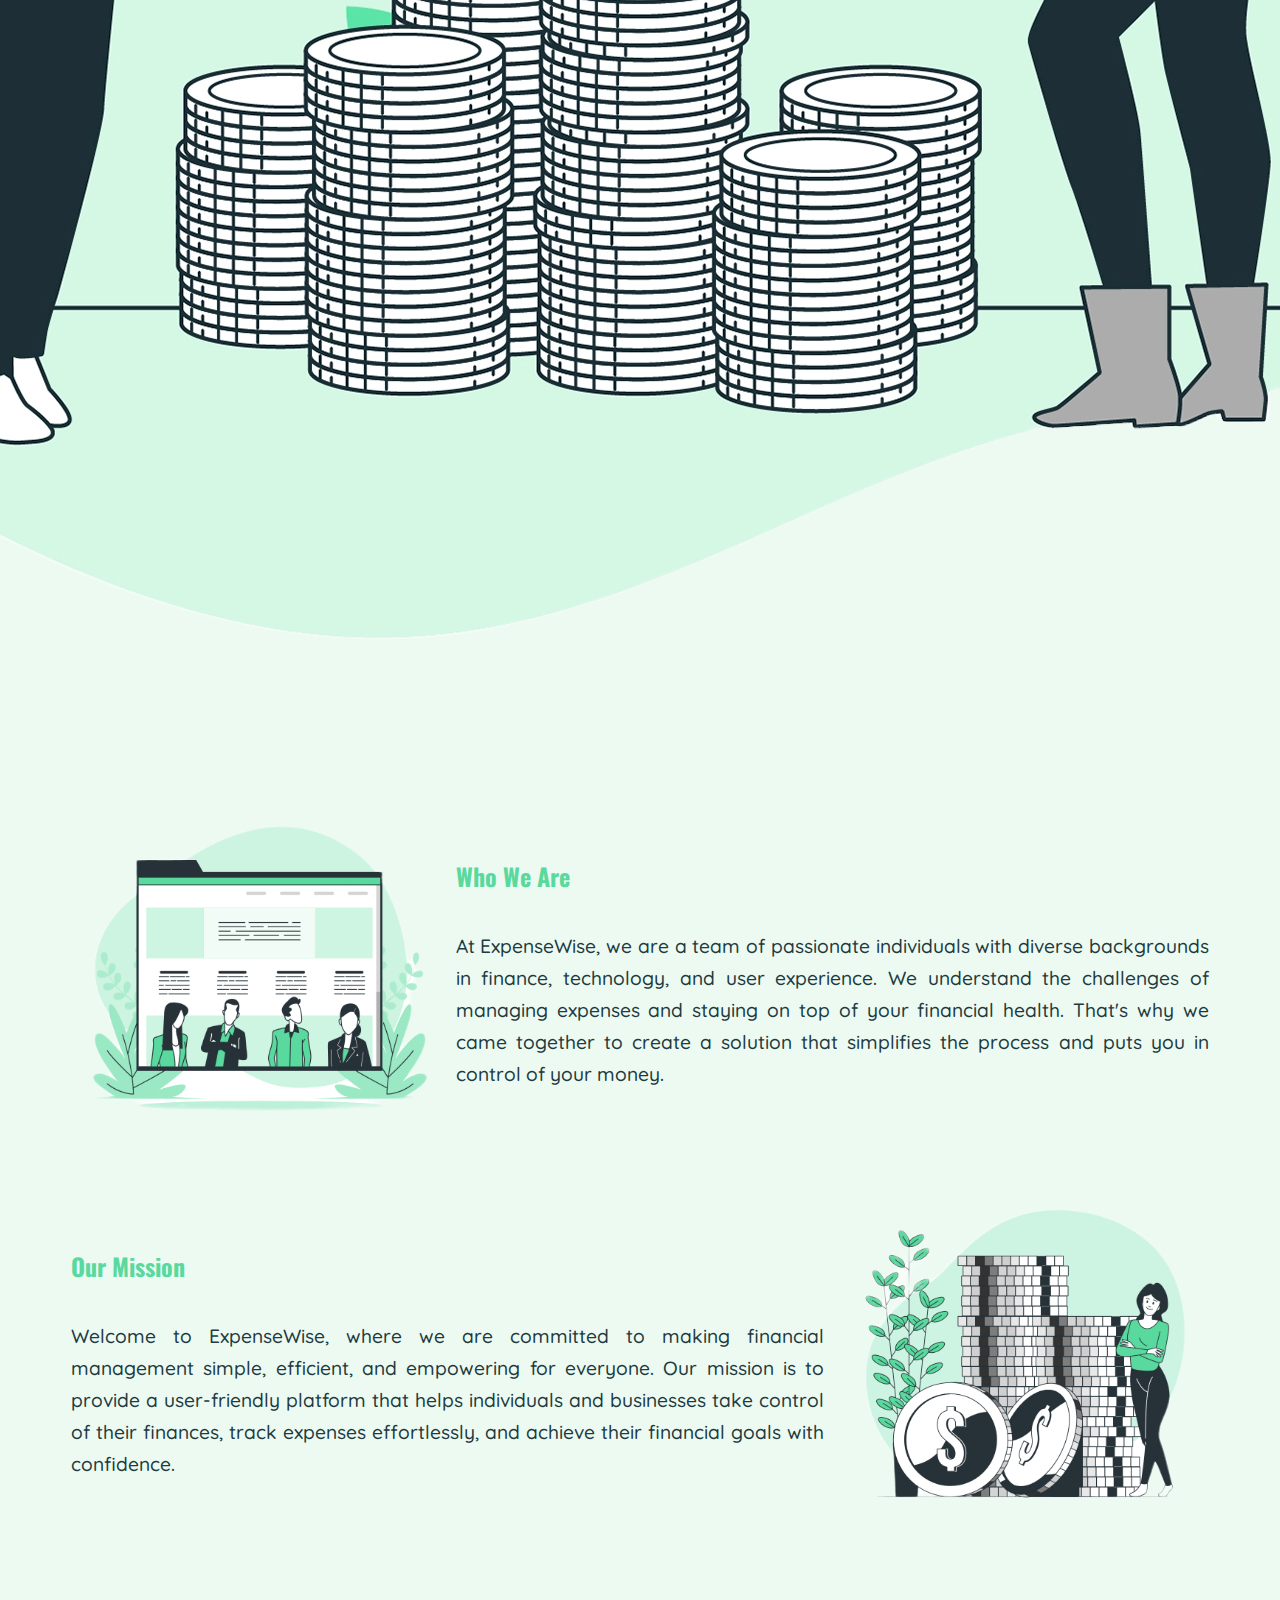
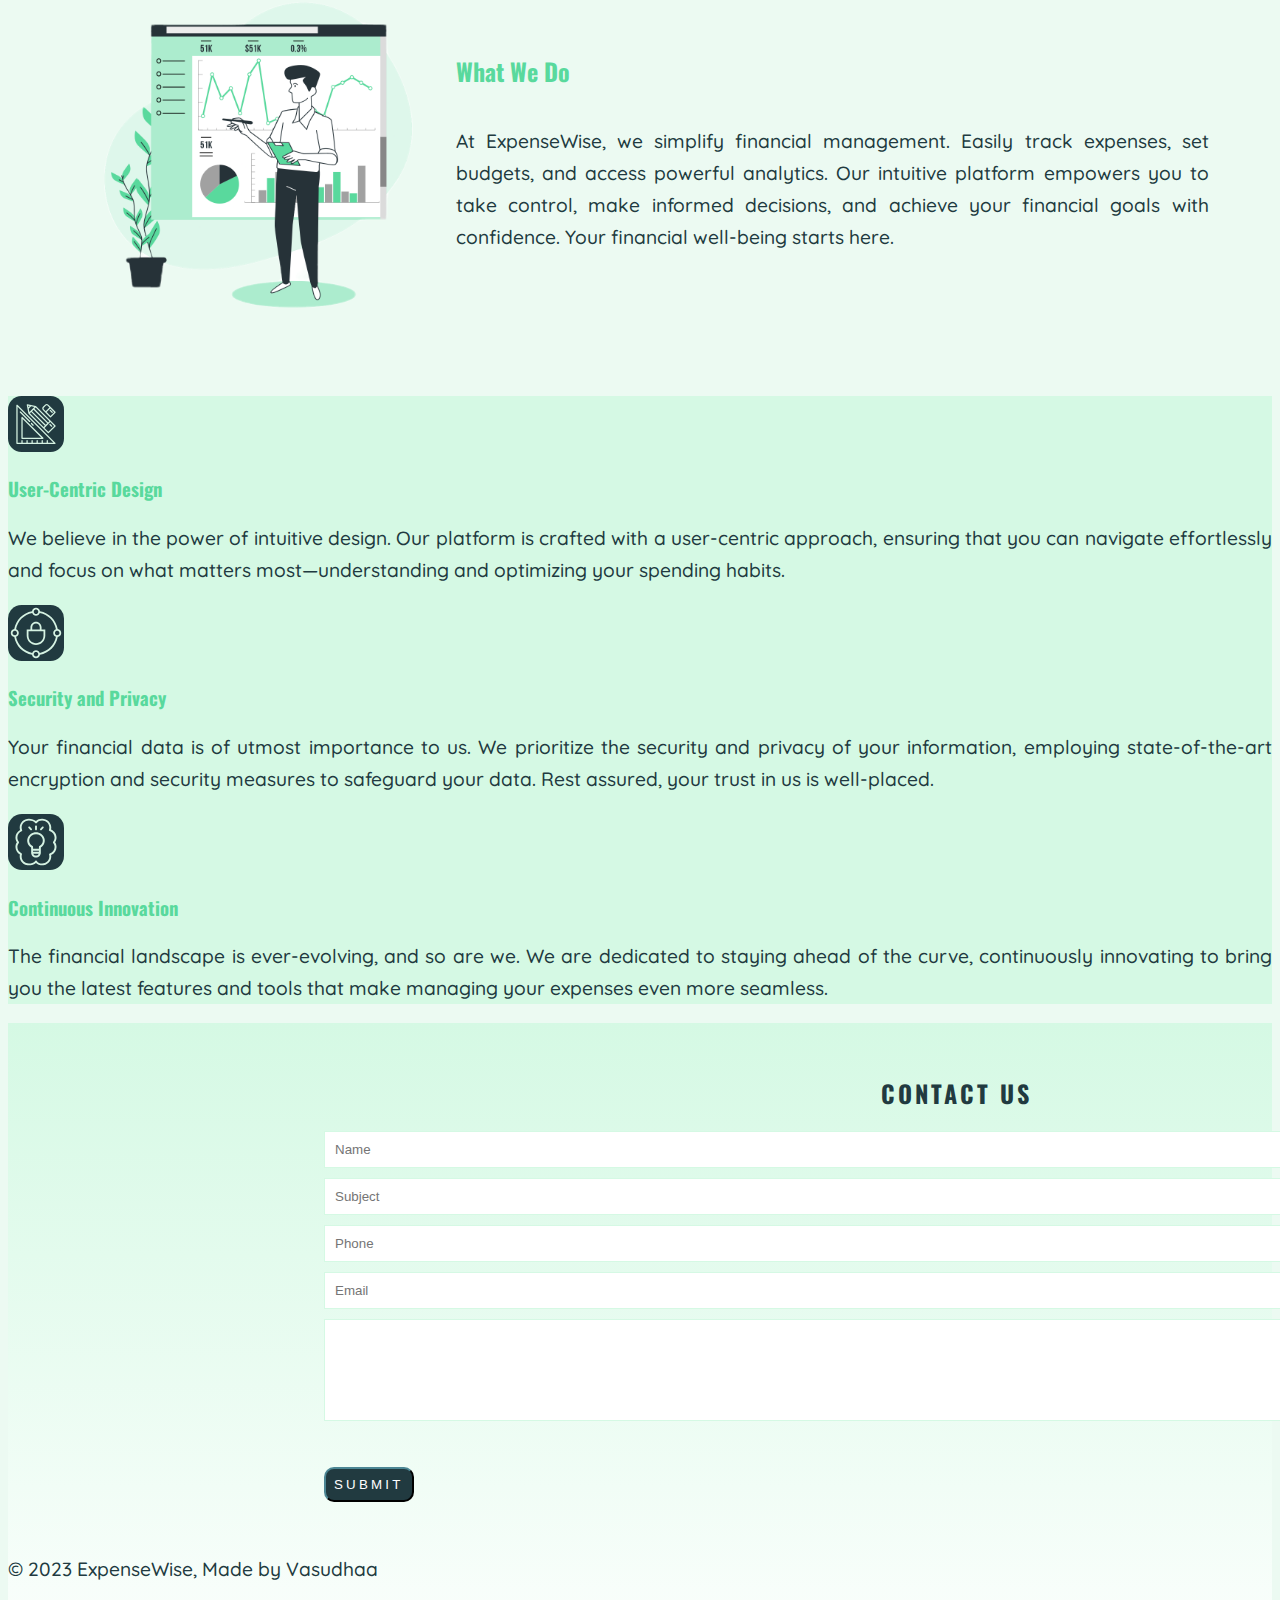
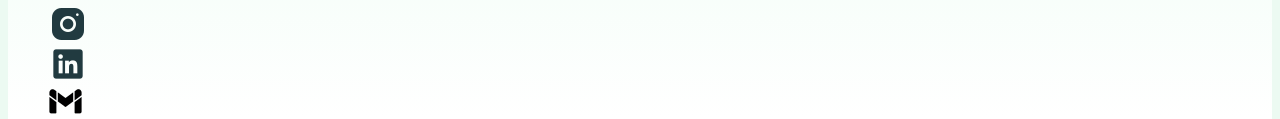
==== commit 70024863: "dark mode button" ====
--- a/index.html
+++ b/index.html
@@ -50,7 +50,7 @@
     <div class="content">
         <h2 class="fs-1">Embark on a path to financial freedom</h2>
         <p>Unlock financial freedom one expense at a time – Experience the power of ExpenseWise today!</p>
-        <a href="signin.html"><button type="button" class="btn  btn-lg">Get started ⟶ </button></a>
+        <a href="signin.html"><button type="button" class="btn">Get started ⟶ </button></a>
     </div>
   </section>
 
--- a/style.css
+++ b/style.css
@@ -11,7 +11,7 @@
 
   .dark-mode {
     background-color:#213A40;
-    color:white;
+    color:#e6f9eefb;
 }
   
 p{
@@ -36,9 +36,17 @@
 }
 
 .nav-link{
+    font-family: 'Quicksand', sans-serif;
     color: #59D99D;
-    font-weight: 900;
+    font-weight:bolder;
     font-size: 1.2rem;
+}
+.nav-link:hover{
+    color: #213A40;
+}
+
+.dark-mode .nav-link:hover{
+    color: #e6f9eefb;
 }
 .navbar-toggler{
     border: none;
@@ -65,25 +73,31 @@
 }
 .content .btn{
     background-color: #57F2AA;
-    border-width: 2px;
+    border-width: 2px solid;
     font-size:1.5rem;
     font-weight: 500;
     padding:1rem;
     margin-top: 2rem;
 }
+.content .btn:hover{
+    box-shadow: 4px 4px 8px #59D99D;
+}
+.dark-mode .content .btn{
+    background-color: #57F2AA;
+
+}
 .content a{
     color:#213A40;
 }
 .parallax {
-    /* The image used */
     background-image: url("./images/bg1.png");
     min-height: 100%;
-    opacity: 50%;
     background-attachment: fixed;
     background-position: right;
     background-repeat: no-repeat;
     background-size: cover;
 }
+
 #About{
     opacity:100%;
     padding:2.5rem 5%;
@@ -184,15 +198,14 @@
 
 .wrapper .btn{ 
 	border-width: 2px;
-    border-color: #57F2AA;
+    border-color: #213A40;
 	margin-top: 2rem; 
 	padding: 0.5rem; 
 	text-align: center; 
-	background: #57F2AA; 
-	color: #213A40;
+	background: #213A40; 
+	color:white ;
 	text-transform: uppercase; 
 	letter-spacing: 0.2rem; 
-	font-weight: bold; 
 	border-radius: 10px; 
 } 
 
@@ -216,6 +229,12 @@
 
 
 @media (max-width:768px){
+    .parallax {
+        background-repeat:repeat-y;
+        background-size:auto;
+          background-attachment: scroll;
+        }
+    
     p{
         font-size: 1rem;
         line-height: 1.5rem;
@@ -250,10 +269,4 @@
         display: block;
     }
 
-    
-}
-@media only screen and (max-device-width: 1366px) {
-    .parallax {
-      background-attachment: scroll;
-    }
-  }+}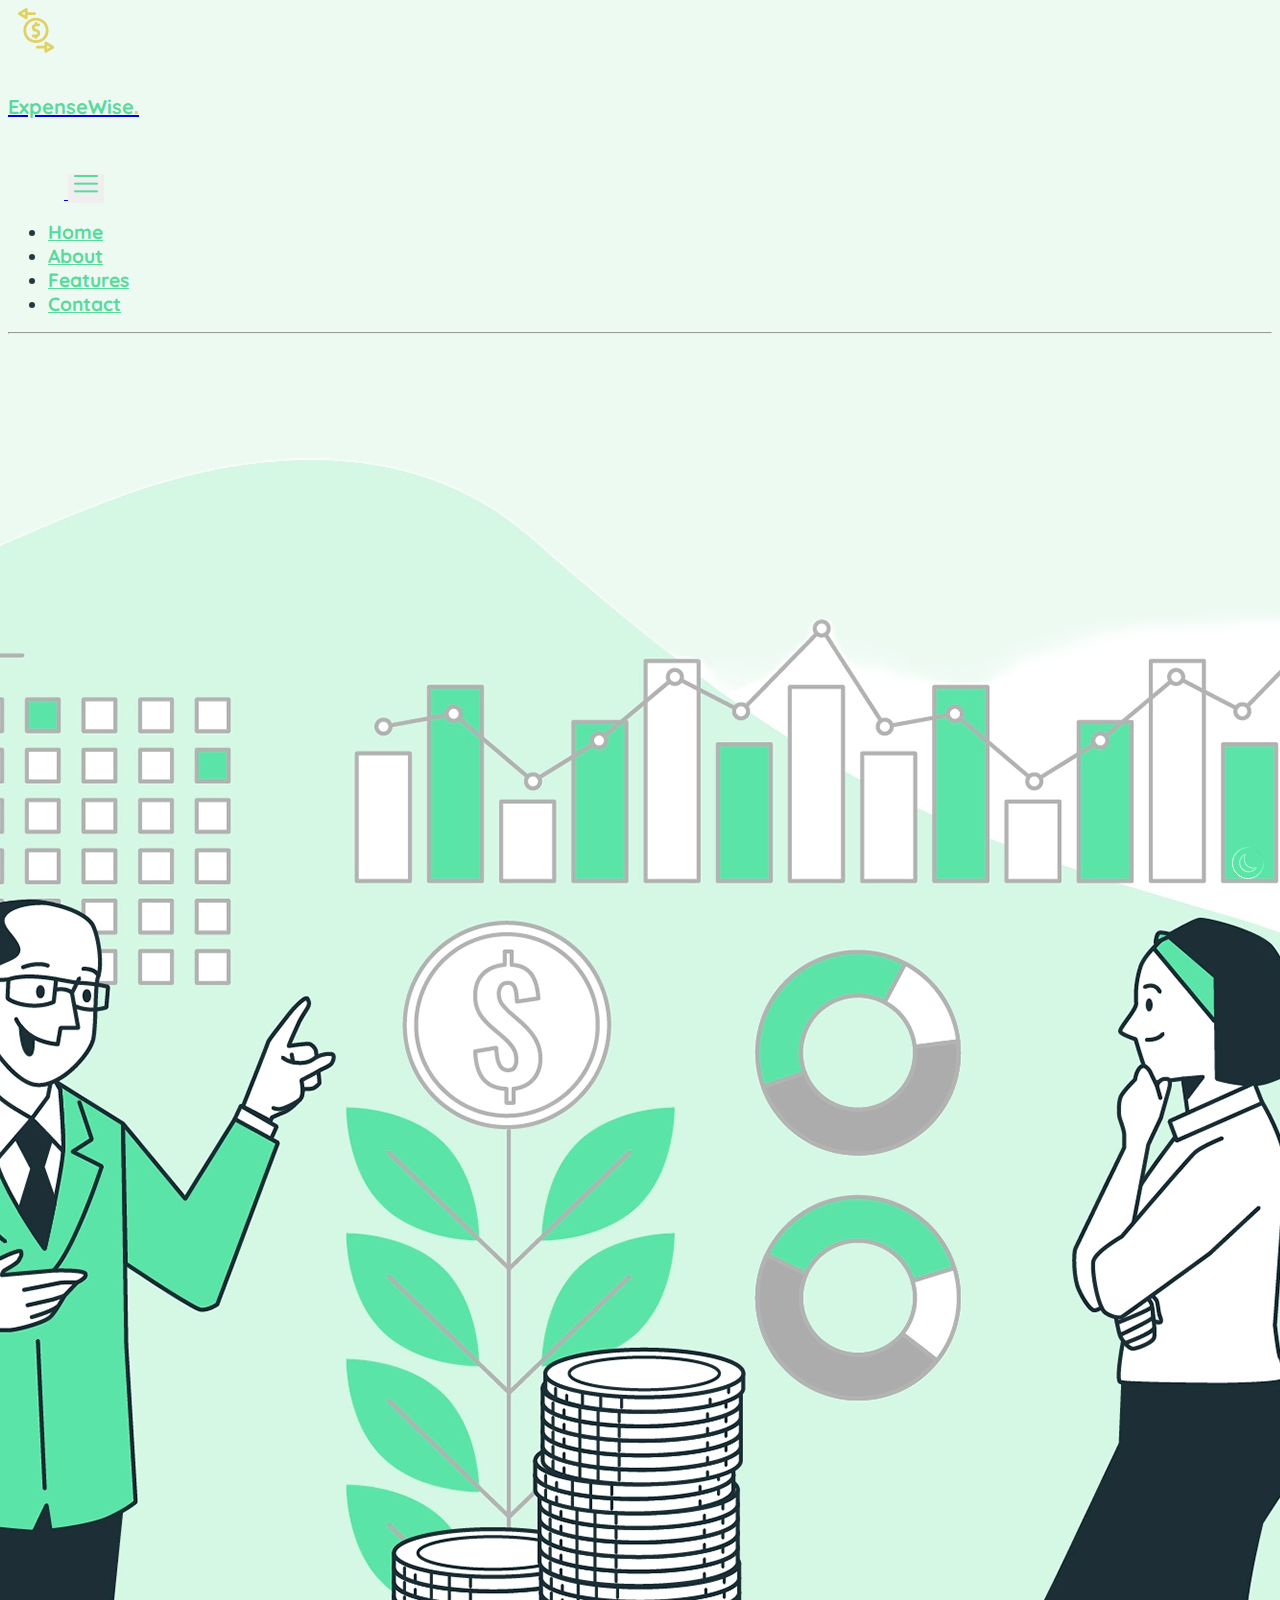
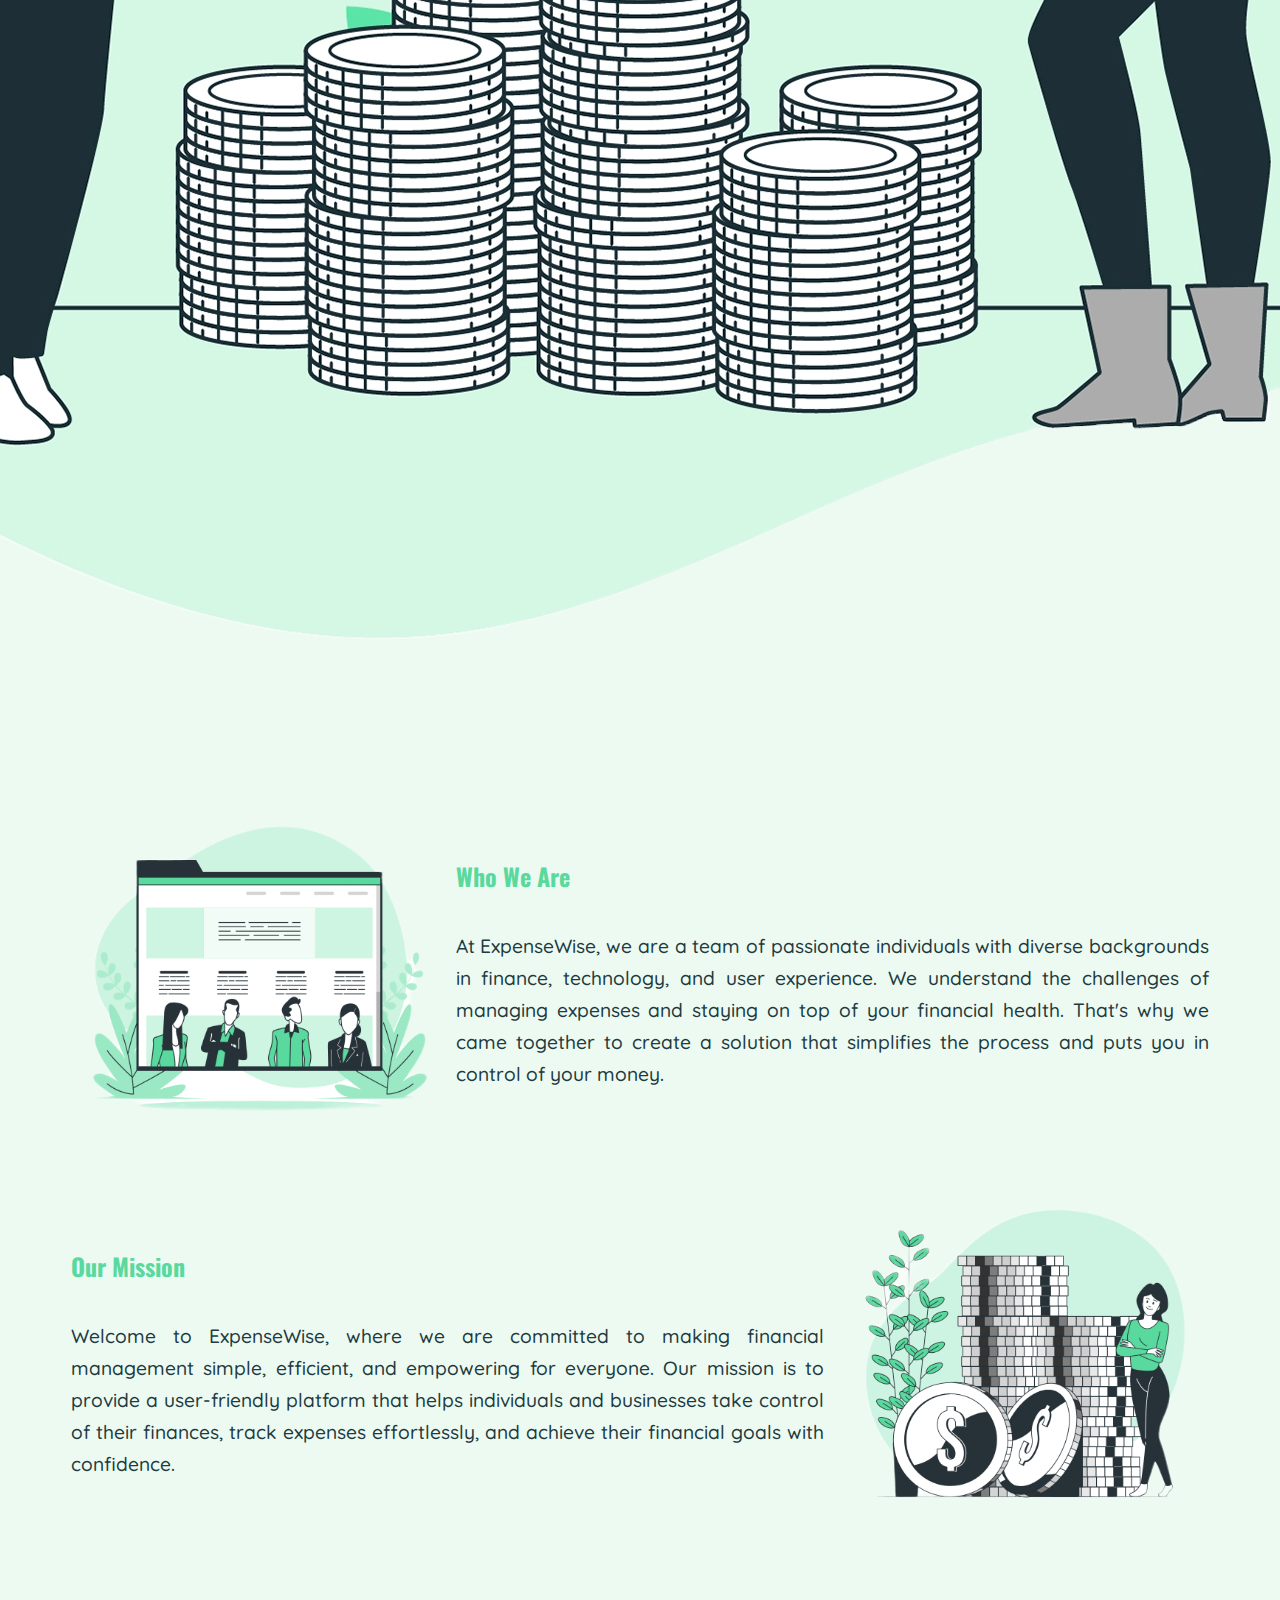
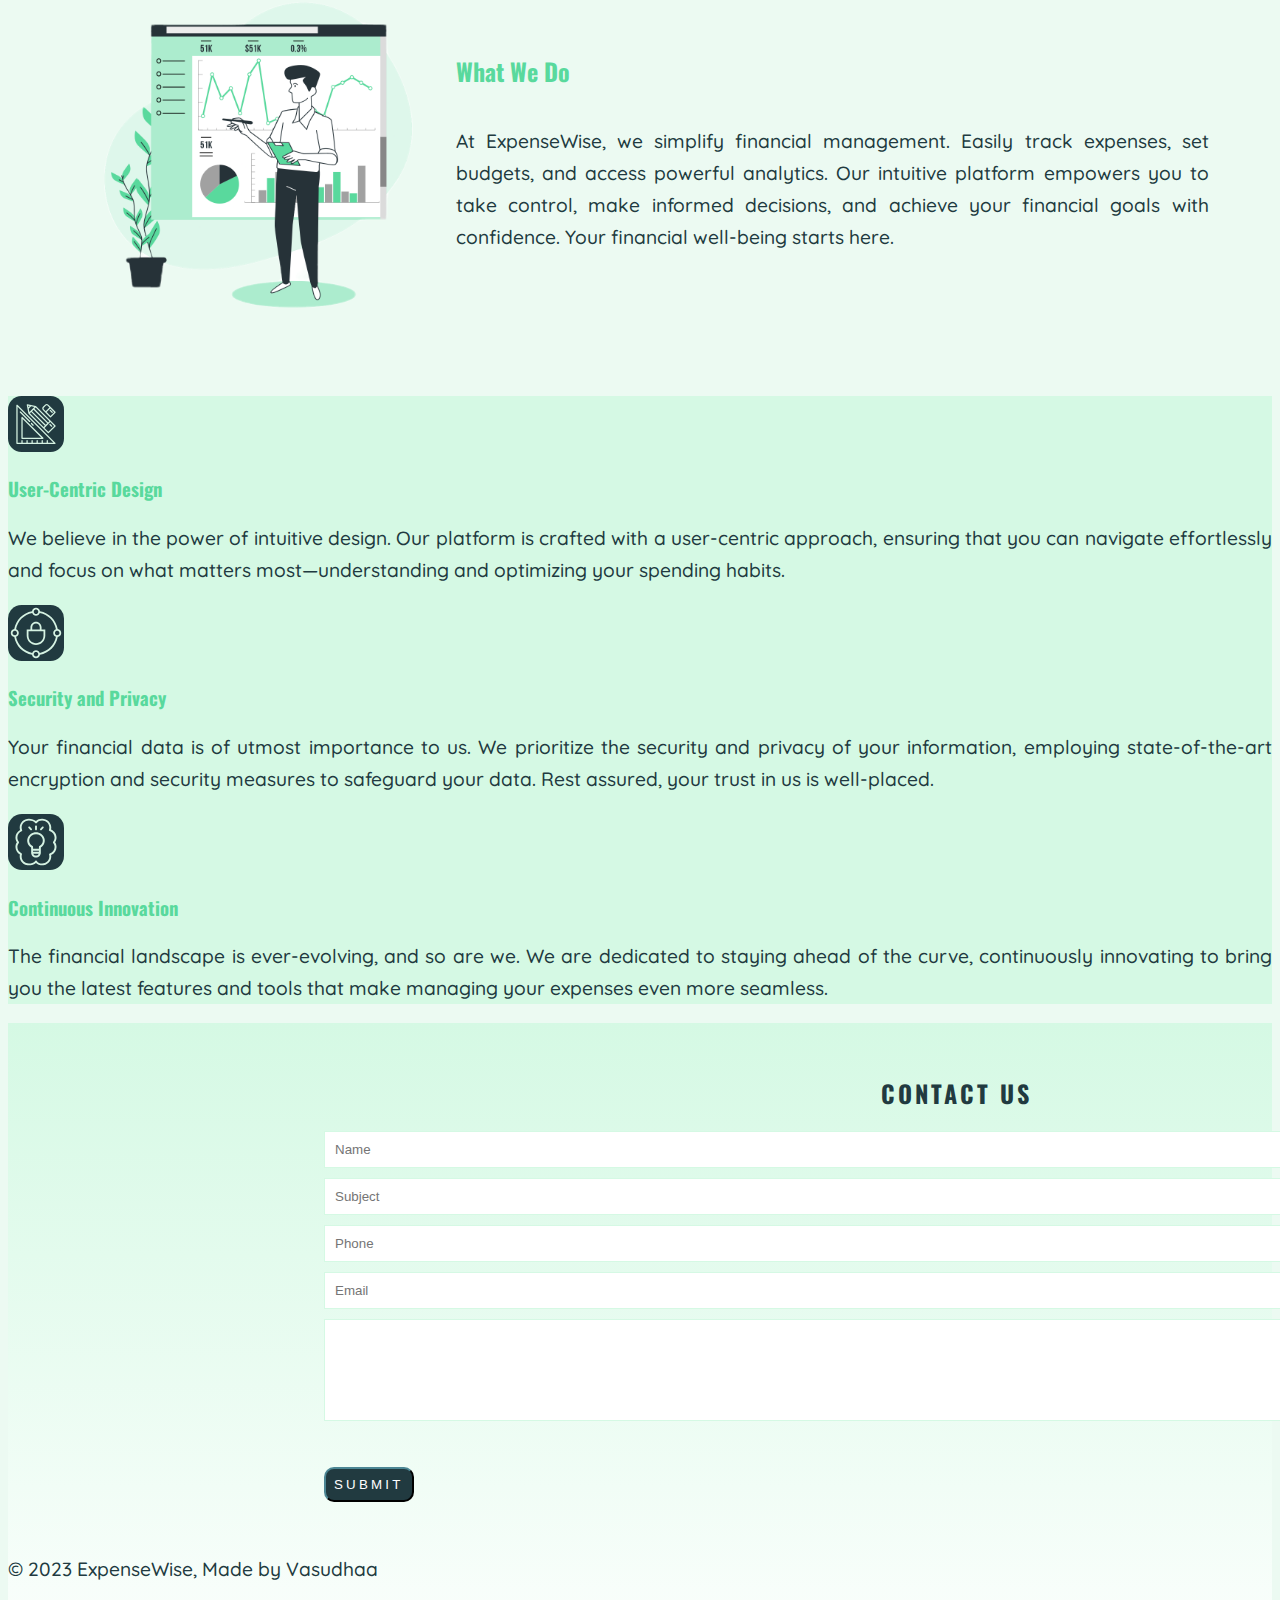
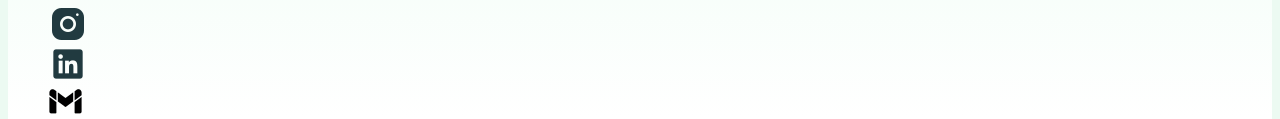
==== commit 5c8032de: "update" ====
--- a/index.html
+++ b/index.html
@@ -18,12 +18,13 @@
 
       <a href="/" class="d-flex align-items-center mb-3 mb-md-0 me-md-auto link-body-emphasis text-decoration-none"> 
         <svg xmlns:dc="http://purl.org/dc/elements/1.1/" xmlns:cc="http://creativecommons.org/ns#" xmlns:rdf="http://www.w3.org/1999/02/22-rdf-syntax-ns#" xmlns:svg="http://www.w3.org/2000/svg" xmlns="http://www.w3.org/2000/svg" version="1.1" viewBox="0 0 8.4666665 10.58333375" x="0px" y="0px">
-          <path transform="scale(0.26458334)" d="M 8.984375 0 A 1.0001001 1.0001001 0 0 0 8.4960938 0.140625 L 3.4980469 3.1445312 A 1.0001001 1.0001001 0 0 0 3.4980469 4.8574219 L 8.4882812 7.8535156 A 1.0001001 1.0001001 0 0 0 10.001953 6.9980469 L 10.003906 4.9980469 L 15 4.9980469 C 16.33392 4.9983062 16.33392 2.9963531 15 2.9960938 L 10.007812 2.9960938 L 10.009766 1.0039062 A 1.0001001 1.0001001 0 0 0 8.984375 0 z M 8.0097656 2.7675781 L 8.0019531 5.234375 L 5.9492188 4.0019531 L 8.0097656 2.7675781 z M 15.996094 6.9980469 C 11.037375 6.9980469 6.9980469 11.037375 6.9980469 15.996094 C 6.9980469 20.954812 11.037375 25.001953 15.996094 25.001953 C 20.954812 25.001953 25.001953 20.954812 25.001953 15.996094 C 25.001953 11.037375 20.954812 6.9980469 15.996094 6.9980469 z M 15.996094 8.9980469 C 19.873932 8.9980469 23.001953 12.118255 23.001953 15.996094 C 23.001953 19.873932 19.873932 23.001953 15.996094 23.001953 C 12.118255 23.001953 8.9980469 19.873932 8.9980469 15.996094 C 8.9980469 12.118255 12.118255 8.9980469 15.996094 8.9980469 z M 15.982422 10.001953 C 15.43285 10.01198 14.993743 10.464044 15 11.013672 L 15 11.183594 C 14.33589 11.4145 13.758138 11.872558 13.390625 12.498047 C 12.846417 13.424261 12.843374 14.569575 13.376953 15.501953 C 13.910533 16.434332 14.900218 17.015663 15.974609 17.015625 C 16.534313 17.015612 16.972286 17.444548 16.978516 18.003906 C 16.984752 18.563264 16.567009 19.002569 15.974609 19.015625 L 13.974609 19.015625 A 1.0002529 1.0002529 0 1 0 13.980469 21.015625 L 14.978516 21.015625 C 14.978516 22.349286 16.978516 22.349286 16.978516 21.015625 L 16.978516 20.822266 C 18.148637 20.395148 18.99296 19.279361 18.978516 17.982422 C 18.960336 16.350126 17.60713 15.015587 15.974609 15.015625 C 15.614037 15.015638 15.290272 14.826358 15.111328 14.513672 C 14.932384 14.200984 14.934679 13.820385 15.117188 13.509766 C 15.299696 13.199146 15.631655 13.009711 15.974609 13.013672 A 1.0001001 1.0001001 0 0 0 15.988281 13.013672 L 17.974609 13.013672 A 1.0002461 1.0002461 0 1 0 17.974609 11.013672 L 17 11.013672 C 17.006426 10.449593 16.54644 9.9914245 15.982422 10.001953 z M 22.943359 23.998047 A 1.0001001 1.0001001 0 0 0 21.998047 25.001953 L 22 27.003906 L 17 27.003906 C 16.965569 27.002125 16.930911 27.002125 16.896484 27.003906 C 15.562824 27.072803 15.666339 29.072804 17 29.003906 L 22.003906 29.003906 L 22.005859 30.996094 A 1.0001001 1.0001001 0 0 0 23.525391 31.853516 L 28.515625 28.855469 A 1.0001001 1.0001001 0 0 0 28.515625 27.142578 L 23.519531 24.146484 A 1.0001001 1.0001001 0 0 0 22.943359 23.998047 z M 23.998047 26.767578 L 26.058594 28 L 24.005859 29.232422 L 23.998047 26.767578 z " fill="#ACACAD"/>
+          <path transform="scale(0.26458334)" d="M 8.984375 0 A 1.0001001 1.0001001 0 0 0 8.4960938 0.140625 L 3.4980469 3.1445312 A 1.0001001 1.0001001 0 0 0 3.4980469 4.8574219 L 8.4882812 7.8535156 A 1.0001001 1.0001001 0 0 0 10.001953 6.9980469 L 10.003906 4.9980469 L 15 4.9980469 C 16.33392 4.9983062 16.33392 2.9963531 15 2.9960938 L 10.007812 2.9960938 L 10.009766 1.0039062 A 1.0001001 1.0001001 0 0 0 8.984375 0 z M 8.0097656 2.7675781 L 8.0019531 5.234375 L 5.9492188 4.0019531 L 8.0097656 2.7675781 z M 15.996094 6.9980469 C 11.037375 6.9980469 6.9980469 11.037375 6.9980469 15.996094 C 6.9980469 20.954812 11.037375 25.001953 15.996094 25.001953 C 20.954812 25.001953 25.001953 20.954812 25.001953 15.996094 C 25.001953 11.037375 20.954812 6.9980469 15.996094 6.9980469 z M 15.996094 8.9980469 C 19.873932 8.9980469 23.001953 12.118255 23.001953 15.996094 C 23.001953 19.873932 19.873932 23.001953 15.996094 23.001953 C 12.118255 23.001953 8.9980469 19.873932 8.9980469 15.996094 C 8.9980469 12.118255 12.118255 8.9980469 15.996094 8.9980469 z M 15.982422 10.001953 C 15.43285 10.01198 14.993743 10.464044 15 11.013672 L 15 11.183594 C 14.33589 11.4145 13.758138 11.872558 13.390625 12.498047 C 12.846417 13.424261 12.843374 14.569575 13.376953 15.501953 C 13.910533 16.434332 14.900218 17.015663 15.974609 17.015625 C 16.534313 17.015612 16.972286 17.444548 16.978516 18.003906 C 16.984752 18.563264 16.567009 19.002569 15.974609 19.015625 L 13.974609 19.015625 A 1.0002529 1.0002529 0 1 0 13.980469 21.015625 L 14.978516 21.015625 C 14.978516 22.349286 16.978516 22.349286 16.978516 21.015625 L 16.978516 20.822266 C 18.148637 20.395148 18.99296 19.279361 18.978516 17.982422 C 18.960336 16.350126 17.60713 15.015587 15.974609 15.015625 C 15.614037 15.015638 15.290272 14.826358 15.111328 14.513672 C 14.932384 14.200984 14.934679 13.820385 15.117188 13.509766 C 15.299696 13.199146 15.631655 13.009711 15.974609 13.013672 A 1.0001001 1.0001001 0 0 0 15.988281 13.013672 L 17.974609 13.013672 A 1.0002461 1.0002461 0 1 0 17.974609 11.013672 L 17 11.013672 C 17.006426 10.449593 16.54644 9.9914245 15.982422 10.001953 z M 22.943359 23.998047 A 1.0001001 1.0001001 0 0 0 21.998047 25.001953 L 22 27.003906 L 17 27.003906 C 16.965569 27.002125 16.930911 27.002125 16.896484 27.003906 C 15.562824 27.072803 15.666339 29.072804 17 29.003906 L 22.003906 29.003906 L 22.005859 30.996094 A 1.0001001 1.0001001 0 0 0 23.525391 31.853516 L 28.515625 28.855469 A 1.0001001 1.0001001 0 0 0 28.515625 27.142578 L 23.519531 24.146484 A 1.0001001 1.0001001 0 0 0 22.943359 23.998047 z M 23.998047 26.767578 L 26.058594 28 L 24.005859 29.232422 L 23.998047 26.767578 z " 
+          fill="#E0D165"/>
           <text x="0" y="23.466667" fill="#ACACAD" font-size="5px" font-weight="bold" font-family="'Helvetica Neue', Helvetica, Arial-Unicode, Arial, Sans-serif">Created by Warunk Icon</text>
           <text x="0" y="28.466667" fill="#ACACAD" font-size="5px" font-weight="bold" font-family="'Helvetica Neue', Helvetica, Arial-Unicode, Arial, Sans-serif"></text>
         </svg>
          
-        <p>ExpenseWise<sway>.</sway></p>
+        <p>ExpenseWise<span>.</span></p>
         <svg class="bi me-2" width="40" height="30"><use xlink:href="#bootstrap"></use></svg>
       </a>  
       <button class="navbar-toggler" type="button" data-bs-toggle="collapse" data-bs-target="#navbarNav" aria-controls="navbarNav" aria-expanded="false" aria-label="Toggle navigation">
--- a/style.css
+++ b/style.css
@@ -29,9 +29,9 @@
     font-weight: 800;
     color: #59D99D;
 }
-.navi sway{
+.navi span{
     font-family: 'Oswald';
-    color:#ACACAD;
+    color:#E0D165;
     font-weight:600;
 }
 
@@ -73,21 +73,24 @@
 }
 .content .btn{
     background-color: #57F2AA;
-    border-width: 2px solid;
     font-size:1.5rem;
     font-weight: 500;
     padding:1rem;
     margin-top: 2rem;
 }
 .content .btn:hover{
-    box-shadow: 4px 4px 8px #59D99D;
-}
-.dark-mode .content .btn{
-    background-color: #57F2AA;
-
+    border:2px solid;
+    box-shadow: 4px 4px 8px #213A40;
+    background-color: transparent;
 }
 .content a{
     color:#213A40;
+}
+.dark-mode .content .btn:hover{
+    box-shadow: 4px 4px 8px #57F2AA;
+}
+.dark-mode .content a{
+    color: #57F2AA;
 }
 .parallax {
     background-image: url("./images/bg1.png");
